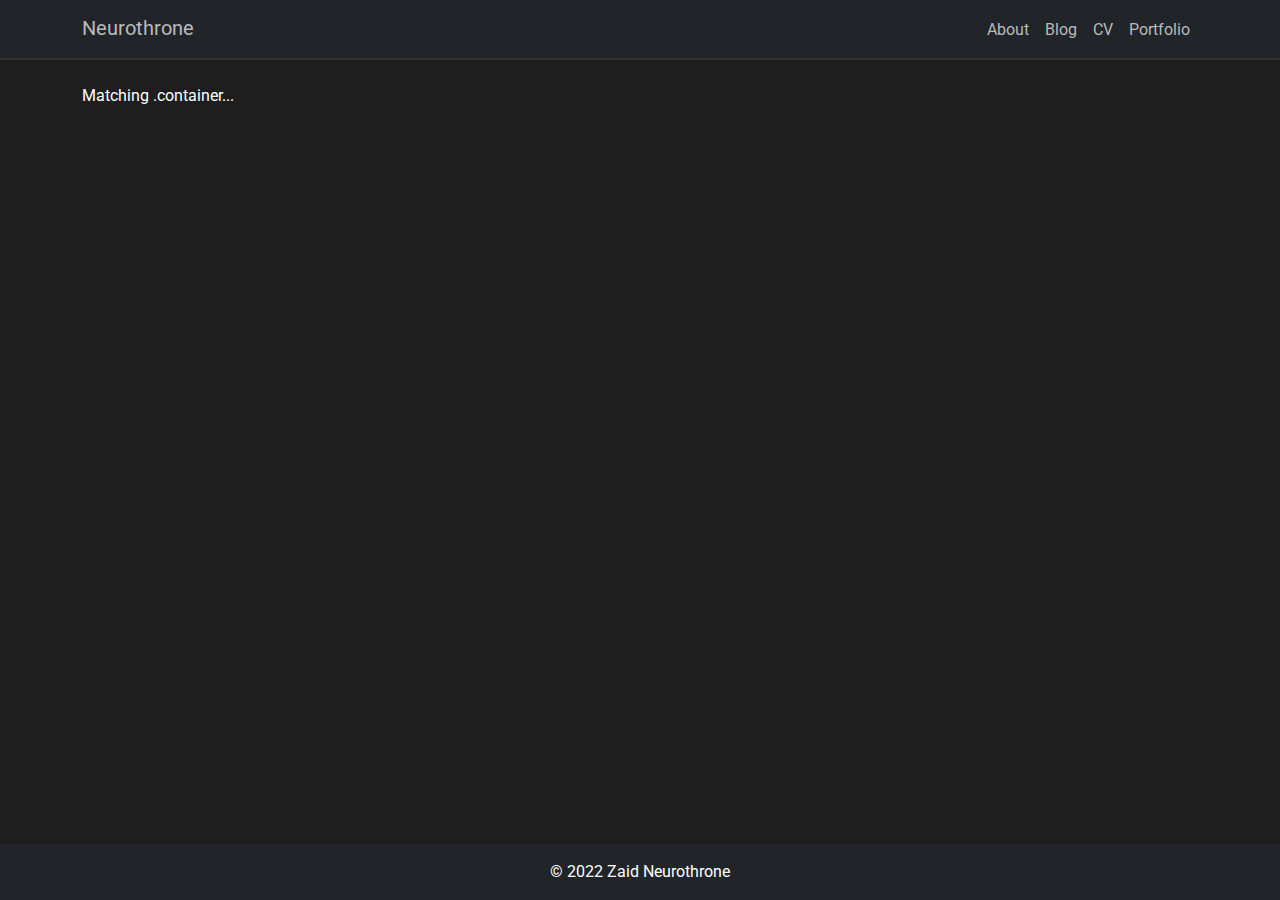
==== public/index.html @ b328abec "add files to source control" ====
<!doctype html>
<html lang="en" class="h-100">
<head>
  <meta charset="utf-8">
  <meta name="author" content="Zaid Neurothrone">
  <meta name="viewport" content="width=device-width, initial-scale=1">
  <meta name="robots" content="noindex">
  <title>Neurothrone</title>
  <!-- Bootstrap Core CSS -->
  <link href="../assets/libs/bootstrap/bootstrap.min.css" rel="stylesheet">
  <!-- Custom CSS  -->
  <link href="../assets/css/style.css" rel="stylesheet">
</head>
<body class="d-flex flex-column h-100">

<!-- Navigation -->
<nav class="navbar navbar-expand-lg navbar-dark bg-dark">
  <div class="container align-items-baseline">

    <!-- Brand -->
    <a class="navbar-brand"
       href="index.html">Neurothrone
    </a>

    <!-- Hamburger menu -->
    <button class="navbar-toggler"
            type="button"
            data-bs-toggle="collapse"
            data-bs-target="#global-navigation"
            aria-controls="global-navigation"
            aria-expanded="false"
            aria-label="Toggle navigation">
      <span class="navbar-toggler-icon"></span>
    </button>

    <!-- Nav Links -->
    <div class="collapse navbar-collapse" id="global-navigation">
      <ul class="navbar-nav ms-auto">
        <li class="nav-item">
          <a class="nav-link" href="about.html">About</a>
        </li>
        <li class="nav-item">
          <a class="nav-link" href="blog.html">Blog</a>
        </li>

        <li class="nav-item">
          <a class="nav-link" href="cv.html">CV</a>
        </li>

        <li class="nav-item">
          <a class="nav-link" href="portfolio.html">Portfolio</a>
        </li>
      </ul>
    </div>
  </div>
</nav>

<!-- Main Content -->
<main>
  <div class="container mb-4 mt-4">
    <p>Matching .container...</p>
  </div>
</main>

<!-- Footer -->
<footer class="footer bg-dark mt-auto pt-3">
  <div class="container text-center text-white">
    <p>&copy; 2022 Zaid Neurothrone</p>
  </div>
</footer>

<!-- Bootstrap Core JS -->
<script src="../assets/libs/bootstrap/bootstrap.min.js"></script>

</body>
</html>
---- assets/css/style.css ----
/**
 * The stylesheet for this website.
 */

@import "pages/index.css";
@import "pages/about.css";
@import "pages/blog.css";
@import "pages/cv.css";
@import "pages/portfolio.css";

@import "sections/header.css";
@import "sections/navbar.css";
@import "sections/main.css";
@import "sections/footer.css";

@import "utils/colors.css";
@import "utils/fonts.css";
@import "utils/utils.css";
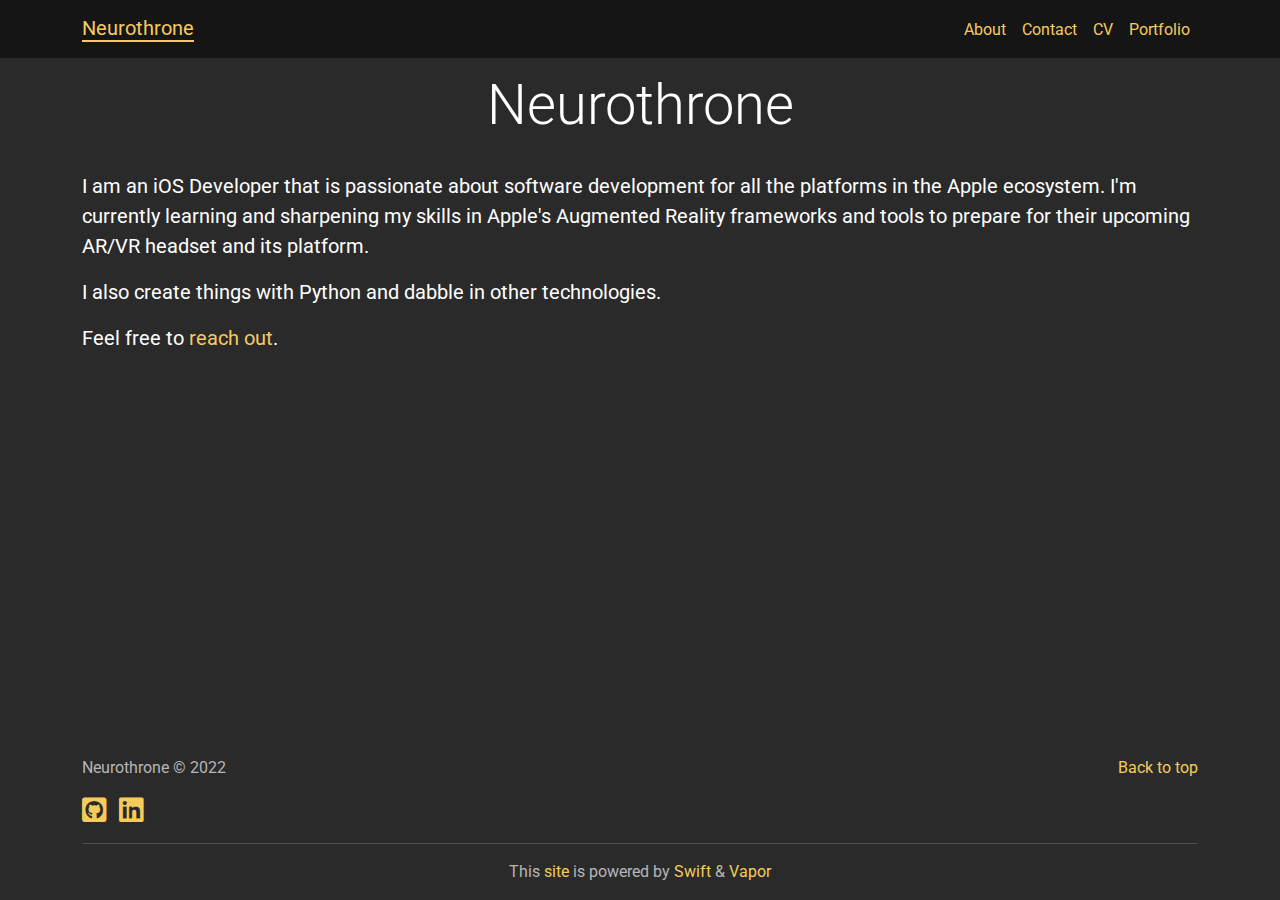
==== commit 7e67a545: "complete website structure and design" ====
--- a/public/index.html
+++ b/public/index.html
@@ -6,20 +6,24 @@
   <meta name="viewport" content="width=device-width, initial-scale=1">
   <meta name="robots" content="noindex">
   <title>Neurothrone</title>
+  <!-- Brand icon -->
+  <link rel="icon" type="image/x-icon" href="../assets/img/favicon.png">
   <!-- Bootstrap Core CSS -->
   <link href="../assets/libs/bootstrap/bootstrap.min.css" rel="stylesheet">
+  <!-- FontAwesome Core CSS -->
+  <link rel="stylesheet" href="../assets/libs/fontawesome/css/all.min.css">
   <!-- Custom CSS  -->
   <link href="../assets/css/style.css" rel="stylesheet">
 </head>
 <body class="d-flex flex-column h-100">
 
 <!-- Navigation -->
-<nav class="navbar navbar-expand-lg navbar-dark bg-dark">
+<nav class="fixed-top navbar navbar-expand-lg navbar-dark bg-dark">
   <div class="container align-items-baseline">
 
     <!-- Brand -->
-    <a class="navbar-brand"
-       href="index.html">Neurothrone
+    <a class="navbar-brand interactive-element"
+       href="index.html"><span class="active">Neurothrone</span>
     </a>
 
     <!-- Hamburger menu -->
@@ -37,36 +41,89 @@
     <div class="collapse navbar-collapse" id="global-navigation">
       <ul class="navbar-nav ms-auto">
         <li class="nav-item">
-          <a class="nav-link" href="about.html">About</a>
-        </li>
-        <li class="nav-item">
-          <a class="nav-link" href="blog.html">Blog</a>
+          <a class="nav-link interactive-element interactive-link"
+             href="about.html">About</a>
         </li>
 
         <li class="nav-item">
-          <a class="nav-link" href="cv.html">CV</a>
+          <a class="nav-link interactive-element"
+             href="contact.html">Contact</a>
         </li>
 
         <li class="nav-item">
-          <a class="nav-link" href="portfolio.html">Portfolio</a>
+          <a class="nav-link interactive-element"
+             aria-current="page"
+             href="cv.html">CV
+          </a>
+        </li>
+
+        <li class="nav-item">
+          <a class="nav-link interactive-element"
+             href="portfolio.html">Portfolio</a>
         </li>
       </ul>
     </div>
   </div>
 </nav>
 
+<header class="mt-5">
+  <h1 class="mt-4 text-center display-4">Neurothrone</h1>
+</header>
+
+<!--<header class="mt-5">-->
+<!--  <h1 class="mt-4 text-center display-4">Neurothrone</h1>-->
+<!--</header>-->
+
 <!-- Main Content -->
-<main>
-  <div class="container mb-4 mt-4">
-    <p>Matching .container...</p>
-  </div>
+<main class="container my-4 fs-5">
+  <p>I am an iOS Developer that is passionate about software development for all the platforms in the Apple ecosystem.
+    I'm currently learning and sharpening my skills in Apple's Augmented Reality frameworks and tools to prepare for
+    their upcoming AR/VR headset and its platform.</p>
+
+  <p>I also create things with Python and dabble in other technologies.</p>
+
+  <p>Feel free to <a class="interactive-link" href="contact.html">reach out</a>.</p>
 </main>
 
 <!-- Footer -->
-<footer class="footer bg-dark mt-auto pt-3">
-  <div class="container text-center text-white">
-    <p>&copy; 2022 Zaid Neurothrone</p>
+<footer class="container mt-auto color-text-secondary">
+  <div class="row">
+    <div class="col">
+      <p class="text-start">Neurothrone &copy; 2022</p>
+    </div>
+
+    <div class="col text-end">
+      <p><a class=" interactive-link"
+            href="#">Back to top</a>
+      </p>
+    </div>
   </div>
+
+  <ul class="list-inline text-start">
+    <li class="list-inline-item">
+      <a class="text-decoration-none"
+         href="https://github.com/neurothrone">
+        <i class="fa-brands fa-github-square fs-3 interactive-link"></i>
+      </a>
+    </li>
+    <li class="list-inline-item">
+      <a class="text-decoration-none"
+         href="https://linkedin.com/neurothrone">
+        <i class="fa-brands fa-linkedin fs-3 interactive-link"></i>
+      </a>
+    </li>
+  </ul>
+
+  <hr>
+
+  <p class="text-center">This <a class="interactive-link" href="#">site</a> is powered by <a
+          class="interactive-link"
+          href="https://swift.org"
+          target="_blank">Swift</a> & <a
+          class="interactive-link"
+          href="https://vapor.codes"
+          target="_blank">Vapor</a>
+  </p>
 </footer>
 
 <!-- Bootstrap Core JS -->
--- a/assets/libs/fontawesome/css/all.min.css
+++ b/assets/libs/fontawesome/css/all.min.css
@@ -0,0 +1,6 @@
+/*!
+ * Font Awesome Free 6.2.1 by @fontawesome - https://fontawesome.com
+ * License - https://fontawesome.com/license/free (Icons: CC BY 4.0, Fonts: SIL OFL 1.1, Code: MIT License)
+ * Copyright 2022 Fonticons, Inc.
+ */
+.fa{font-family:var(--fa-style-family,"Font Awesome 6 Free");font-weight:var(--fa-style,900)}.fa,.fa-brands,.fa-classic,.fa-regular,.fa-sharp,.fa-solid,.fab,.far,.fas{-moz-osx-font-smoothing:grayscale;-webkit-font-smoothing:antialiased;display:var(--fa-display,inline-block);font-style:normal;font-variant:normal;line-height:1;text-rendering:auto}.fa-classic,.fa-regular,.fa-solid,.far,.fas{font-family:"Font Awesome 6 Free"}.fa-brands,.fab{font-family:"Font Awesome 6 Brands"}.fa-1x{font-size:1em}.fa-2x{font-size:2em}.fa-3x{font-size:3em}.fa-4x{font-size:4em}.fa-5x{font-size:5em}.fa-6x{font-size:6em}.fa-7x{font-size:7em}.fa-8x{font-size:8em}.fa-9x{font-size:9em}.fa-10x{font-size:10em}.fa-2xs{font-size:.625em;line-height:.1em;vertical-align:.225em}.fa-xs{font-size:.75em;line-height:.08333em;vertical-align:.125em}.fa-sm{font-size:.875em;line-height:.07143em;vertical-align:.05357em}.fa-lg{font-size:1.25em;line-height:.05em;vertical-align:-.075em}.fa-xl{font-size:1.5em;line-height:.04167em;vertical-align:-.125em}.fa-2xl{font-size:2em;line-height:.03125em;vertical-align:-.1875em}.fa-fw{text-align:center;width:1.25em}.fa-ul{list-style-type:none;margin-left:var(--fa-li-margin,2.5em);padding-left:0}.fa-ul>li{position:relative}.fa-li{left:calc(var(--fa-li-width, 2em)*-1);position:absolute;text-align:center;width:var(--fa-li-width,2em);line-height:inherit}.fa-border{border-radius:var(--fa-border-radius,.1em);border:var(--fa-border-width,.08em) var(--fa-border-style,solid) var(--fa-border-color,#eee);padding:var(--fa-border-padding,.2em .25em .15em)}.fa-pull-left{float:left;margin-right:var(--fa-pull-margin,.3em)}.fa-pull-right{float:right;margin-left:var(--fa-pull-margin,.3em)}.fa-beat{-webkit-animation-name:fa-beat;animation-name:fa-beat;-webkit-animation-delay:var(--fa-animation-delay,0s);animation-delay:var(--fa-animation-delay,0s);-webkit-animation-direction:var(--fa-animation-direction,normal);animation-direction:var(--fa-animation-direction,normal);-webkit-animation-duration:var(--fa-animation-duration,1s);animation-duration:var(--fa-animation-duration,1s);-webkit-animation-iteration-count:var(--fa-animation-iteration-count,infinite);animation-iteration-count:var(--fa-animation-iteration-count,infinite);-webkit-animation-timing-function:var(--fa-animation-timing,ease-in-out);animation-timing-function:var(--fa-animation-timing,ease-in-out)}.fa-bounce{-webkit-animation-name:fa-bounce;animation-name:fa-bounce;-webkit-animation-delay:var(--fa-animation-delay,0s);animation-delay:var(--fa-animation-delay,0s);-webkit-animation-direction:var(--fa-animation-direction,normal);animation-direction:var(--fa-animation-direction,normal);-webkit-animation-duration:var(--fa-animation-duration,1s);animation-duration:var(--fa-animation-duration,1s);-webkit-animation-iteration-count:var(--fa-animation-iteration-count,infinite);animation-iteration-count:var(--fa-animation-iteration-count,infinite);-webkit-animation-timing-function:var(--fa-animation-timing,cubic-bezier(.28,.84,.42,1));animation-timing-function:var(--fa-animation-timing,cubic-bezier(.28,.84,.42,1))}.fa-fade{-webkit-animation-name:fa-fade;animation-name:fa-fade;-webkit-animation-iteration-count:var(--fa-animation-iteration-count,infinite);animation-iteration-count:var(--fa-animation-iteration-count,infinite);-webkit-animation-timing-function:var(--fa-animation-timing,cubic-bezier(.4,0,.6,1));animation-timing-function:var(--fa-animation-timing,cubic-bezier(.4,0,.6,1))}.fa-beat-fade,.fa-fade{-webkit-animation-delay:var(--fa-animation-delay,0s);animation-delay:var(--fa-animation-delay,0s);-webkit-animation-direction:var(--fa-animation-direction,normal);animation-direction:var(--fa-animation-direction,normal);-webkit-animation-duration:var(--fa-animation-duration,1s);animation-duration:var(--fa-animation-duration,1s)}.fa-beat-fade{-webkit-animation-name:fa-beat-fade;animation-name:fa-beat-fade;-webkit-animation-iteration-count:var(--fa-animation-iteration-count,infinite);animation-iteration-count:var(--fa-animation-iteration-count,infinite);-webkit-animation-timing-function:var(--fa-animation-timing,cubic-bezier(.4,0,.6,1));animation-timing-function:var(--fa-animation-timing,cubic-bezier(.4,0,.6,1))}.fa-flip{-webkit-animation-name:fa-flip;animation-name:fa-flip;-webkit-animation-delay:var(--fa-animation-delay,0s);animation-delay:var(--fa-animation-delay,0s);-webkit-animation-direction:var(--fa-animation-direction,normal);animation-direction:var(--fa-animation-direction,normal);-webkit-animation-duration:var(--fa-animation-duration,1s);animation-duration:var(--fa-animation-duration,1s);-webkit-animation-iteration-count:var(--fa-animation-iteration-count,infinite);animation-iteration-count:var(--fa-animation-iteration-count,infinite);-webkit-animation-timing-function:var(--fa-animation-timing,ease-in-out);animation-timing-function:var(--fa-animation-timing,ease-in-out)}.fa-shake{-webkit-animation-name:fa-shake;animation-name:fa-shake;-webkit-animation-duration:var(--fa-animation-duration,1s);animation-duration:var(--fa-animation-duration,1s);-webkit-animation-iteration-count:var(--fa-animation-iteration-count,infinite);animation-iteration-count:var(--fa-animation-iteration-count,infinite);-webkit-animation-timing-function:var(--fa-animation-timing,linear);animation-timing-function:var(--fa-animation-timing,linear)}.fa-shake,.fa-spin{-webkit-animation-delay:var(--fa-animation-delay,0s);animation-delay:var(--fa-animation-delay,0s);-webkit-animation-direction:var(--fa-animation-direction,normal);animation-direction:var(--fa-animation-direction,normal)}.fa-spin{-webkit-animation-name:fa-spin;animation-name:fa-spin;-webkit-animation-duration:var(--fa-animation-duration,2s);animation-duration:var(--fa-animation-duration,2s);-webkit-animation-iteration-count:var(--fa-animation-iteration-count,infinite);animation-iteration-count:var(--fa-animation-iteration-count,infinite);-webkit-animation-timing-function:var(--fa-animation-timing,linear);animation-timing-function:var(--fa-animation-timing,linear)}.fa-spin-reverse{--fa-animation-direction:reverse}.fa-pulse,.fa-spin-pulse{-webkit-animation-name:fa-spin;animation-name:fa-spin;-webkit-animation-direction:var(--fa-animation-direction,normal);animation-direction:var(--fa-animation-direction,normal);-webkit-animation-duration:var(--fa-animation-duration,1s);animation-duration:var(--fa-animation-duration,1s);-webkit-animation-iteration-count:var(--fa-animation-iteration-count,infinite);animation-iteration-count:var(--fa-animation-iteration-count,infinite);-webkit-animation-timing-function:var(--fa-animation-timing,steps(8));animation-timing-function:var(--fa-animation-timing,steps(8))}@media (prefers-reduced-motion:reduce){.fa-beat,.fa-beat-fade,.fa-bounce,.fa-fade,.fa-flip,.fa-pulse,.fa-shake,.fa-spin,.fa-spin-pulse{-webkit-animation-delay:-1ms;animation-delay:-1ms;-webkit-animation-duration:1ms;animation-duration:1ms;-webkit-animation-iteration-count:1;animation-iteration-count:1;transition-delay:0s;transition-duration:0s}}@-webkit-keyframes fa-beat{0%,90%{-webkit-transform:scale(1);transform:scale(1)}45%{-webkit-transform:scale(var(--fa-beat-scale,1.25));transform:scale(var(--fa-beat-scale,1.25))}}@keyframes fa-beat{0%,90%{-webkit-transform:scale(1);transform:scale(1)}45%{-webkit-transform:scale(var(--fa-beat-scale,1.25));transform:scale(var(--fa-beat-scale,1.25))}}@-webkit-keyframes fa-bounce{0%{-webkit-transform:scale(1) translateY(0);transform:scale(1) translateY(0)}10%{-webkit-transform:scale(var(--fa-bounce-start-scale-x,1.1),var(--fa-bounce-start-scale-y,.9)) translateY(0);transform:scale(var(--fa-bounce-start-scale-x,1.1),var(--fa-bounce-start-scale-y,.9)) translateY(0)}30%{-webkit-transform:scale(var(--fa-bounce-jump-scale-x,.9),var(--fa-bounce-jump-scale-y,1.1)) translateY(var(--fa-bounce-height,-.5em));transform:scale(var(--fa-bounce-jump-scale-x,.9),var(--fa-bounce-jump-scale-y,1.1)) translateY(var(--fa-bounce-height,-.5em))}50%{-webkit-transform:scale(var(--fa-bounce-land-scale-x,1.05),var(--fa-bounce-land-scale-y,.95)) translateY(0);transform:scale(var(--fa-bounce-land-scale-x,1.05),var(--fa-bounce-land-scale-y,.95)) translateY(0)}57%{-webkit-transform:scale(1) translateY(var(--fa-bounce-rebound,-.125em));transform:scale(1) translateY(var(--fa-bounce-rebound,-.125em))}64%{-webkit-transform:scale(1) translateY(0);transform:scale(1) translateY(0)}to{-webkit-transform:scale(1) translateY(0);transform:scale(1) translateY(0)}}@keyframes fa-bounce{0%{-webkit-transform:scale(1) translateY(0);transform:scale(1) translateY(0)}10%{-webkit-transform:scale(var(--fa-bounce-start-scale-x,1.1),var(--fa-bounce-start-scale-y,.9)) translateY(0);transform:scale(var(--fa-bounce-start-scale-x,1.1),var(--fa-bounce-start-scale-y,.9)) translateY(0)}30%{-webkit-transform:scale(var(--fa-bounce-jump-scale-x,.9),var(--fa-bounce-jump-scale-y,1.1)) translateY(var(--fa-bounce-height,-.5em));transform:scale(var(--fa-bounce-jump-scale-x,.9),var(--fa-bounce-jump-scale-y,1.1)) translateY(var(--fa-bounce-height,-.5em))}50%{-webkit-transform:scale(var(--fa-bounce-land-scale-x,1.05),var(--fa-bounce-land-scale-y,.95)) translateY(0);transform:scale(var(--fa-bounce-land-scale-x,1.05),var(--fa-bounce-land-scale-y,.95)) translateY(0)}57%{-webkit-transform:scale(1) translateY(var(--fa-bounce-rebound,-.125em));transform:scale(1) translateY(var(--fa-bounce-rebound,-.125em))}64%{-webkit-transform:scale(1) translateY(0);transform:scale(1) translateY(0)}to{-webkit-transform:scale(1) translateY(0);transform:scale(1) translateY(0)}}@-webkit-keyframes fa-fade{50%{opacity:var(--fa-fade-opacity,.4)}}@keyframes fa-fade{50%{opacity:var(--fa-fade-opacity,.4)}}@-webkit-keyframes fa-beat-fade{0%,to{opacity:var(--fa-beat-fade-opacity,.4);-webkit-transform:scale(1);transform:scale(1)}50%{opacity:1;-webkit-transform:scale(var(--fa-beat-fade-scale,1.125));transform:scale(var(--fa-beat-fade-scale,1.125))}}@keyframes fa-beat-fade{0%,to{opacity:var(--fa-beat-fade-opacity,.4);-webkit-transform:scale(1);transform:scale(1)}50%{opacity:1;-webkit-transform:scale(var(--fa-beat-fade-scale,1.125));transform:scale(var(--fa-beat-fade-scale,1.125))}}@-webkit-keyframes fa-flip{50%{-webkit-transform:rotate3d(var(--fa-flip-x,0),var(--fa-flip-y,1),var(--fa-flip-z,0),var(--fa-flip-angle,-180deg));transform:rotate3d(var(--fa-flip-x,0),var(--fa-flip-y,1),var(--fa-flip-z,0),var(--fa-flip-angle,-180deg))}}@keyframes fa-flip{50%{-webkit-transform:rotate3d(var(--fa-flip-x,0),var(--fa-flip-y,1),var(--fa-flip-z,0),var(--fa-flip-angle,-180deg));transform:rotate3d(var(--fa-flip-x,0),var(--fa-flip-y,1),var(--fa-flip-z,0),var(--fa-flip-angle,-180deg))}}@-webkit-keyframes fa-shake{0%{-webkit-transform:rotate(-15deg);transform:rotate(-15deg)}4%{-webkit-transform:rotate(15deg);transform:rotate(15deg)}8%,24%{-webkit-transform:rotate(-18deg);transform:rotate(-18deg)}12%,28%{-webkit-transform:rotate(18deg);transform:rotate(18deg)}16%{-webkit-transform:rotate(-22deg);transform:rotate(-22deg)}20%{-webkit-transform:rotate(22deg);transform:rotate(22deg)}32%{-webkit-transform:rotate(-12deg);transform:rotate(-12deg)}36%{-webkit-transform:rotate(12deg);transform:rotate(12deg)}40%,to{-webkit-transform:rotate(0deg);transform:rotate(0deg)}}@keyframes fa-shake{0%{-webkit-transform:rotate(-15deg);transform:rotate(-15deg)}4%{-webkit-transform:rotate(15deg);transform:rotate(15deg)}8%,24%{-webkit-transform:rotate(-18deg);transform:rotate(-18deg)}12%,28%{-webkit-transform:rotate(18deg);transform:rotate(18deg)}16%{-webkit-transform:rotate(-22deg);transform:rotate(-22deg)}20%{-webkit-transform:rotate(22deg);transform:rotate(22deg)}32%{-webkit-transform:rotate(-12deg);transform:rotate(-12deg)}36%{-webkit-transform:rotate(12deg);transform:rotate(12deg)}40%,to{-webkit-transform:rotate(0deg);transform:rotate(0deg)}}@-webkit-keyframes fa-spin{0%{-webkit-transform:rotate(0deg);transform:rotate(0deg)}to{-webkit-transform:rotate(1turn);transform:rotate(1turn)}}@keyframes fa-spin{0%{-webkit-transform:rotate(0deg);transform:rotate(0deg)}to{-webkit-transform:rotate(1turn);transform:rotate(1turn)}}.fa-rotate-90{-webkit-transform:rotate(90deg);transform:rotate(90deg)}.fa-rotate-180{-webkit-transform:rotate(180deg);transform:rotate(180deg)}.fa-rotate-270{-webkit-transform:rotate(270deg);transform:rotate(270deg)}.fa-flip-horizontal{-webkit-transform:scaleX(-1);transform:scaleX(-1)}.fa-flip-vertical{-webkit-transform:scaleY(-1);transform:scaleY(-1)}.fa-flip-both,.fa-flip-horizontal.fa-flip-vertical{-webkit-transform:scale(-1);transform:scale(-1)}.fa-rotate-by{-webkit-transform:rotate(var(--fa-rotate-angle,none));transform:rotate(var(--fa-rotate-angle,none))}.fa-stack{display:inline-block;height:2em;line-height:2em;position:relative;vertical-align:middle;width:2.5em}.fa-stack-1x,.fa-stack-2x{left:0;position:absolute;text-align:center;width:100%;z-index:var(--fa-stack-z-index,auto)}.fa-stack-1x{line-height:inherit}.fa-stack-2x{font-size:2em}.fa-inverse{color:var(--fa-inverse,#fff)}.fa-0:before{content:"\30"}.fa-1:before{content:"\31"}.fa-2:before{content:"\32"}.fa-3:before{content:"\33"}.fa-4:before{content:"\34"}.fa-5:before{content:"\35"}.fa-6:before{content:"\36"}.fa-7:before{content:"\37"}.fa-8:before{content:"\38"}.fa-9:before{content:"\39"}.fa-fill-drip:before{content:"\f576"}.fa-arrows-to-circle:before{content:"\e4bd"}.fa-chevron-circle-right:before,.fa-circle-chevron-right:before{content:"\f138"}.fa-at:before{content:"\40"}.fa-trash-alt:before,.fa-trash-can:before{content:"\f2ed"}.fa-text-height:before{content:"\f034"}.fa-user-times:before,.fa-user-xmark:before{content:"\f235"}.fa-stethoscope:before{content:"\f0f1"}.fa-comment-alt:before,.fa-message:before{content:"\f27a"}.fa-info:before{content:"\f129"}.fa-compress-alt:before,.fa-down-left-and-up-right-to-center:before{content:"\f422"}.fa-explosion:before{content:"\e4e9"}.fa-file-alt:before,.fa-file-lines:before,.fa-file-text:before{content:"\f15c"}.fa-wave-square:before{content:"\f83e"}.fa-ring:before{content:"\f70b"}.fa-building-un:before{content:"\e4d9"}.fa-dice-three:before{content:"\f527"}.fa-calendar-alt:before,.fa-calendar-days:before{content:"\f073"}.fa-anchor-circle-check:before{content:"\e4aa"}.fa-building-circle-arrow-right:before{content:"\e4d1"}.fa-volleyball-ball:before,.fa-volleyball:before{content:"\f45f"}.fa-arrows-up-to-line:before{content:"\e4c2"}.fa-sort-desc:before,.fa-sort-down:before{content:"\f0dd"}.fa-circle-minus:before,.fa-minus-circle:before{content:"\f056"}.fa-door-open:before{content:"\f52b"}.fa-right-from-bracket:before,.fa-sign-out-alt:before{content:"\f2f5"}.fa-atom:before{content:"\f5d2"}.fa-soap:before{content:"\e06e"}.fa-heart-music-camera-bolt:before,.fa-icons:before{content:"\f86d"}.fa-microphone-alt-slash:before,.fa-microphone-lines-slash:before{content:"\f539"}.fa-bridge-circle-check:before{content:"\e4c9"}.fa-pump-medical:before{content:"\e06a"}.fa-fingerprint:before{content:"\f577"}.fa-hand-point-right:before{content:"\f0a4"}.fa-magnifying-glass-location:before,.fa-search-location:before{content:"\f689"}.fa-forward-step:before,.fa-step-forward:before{content:"\f051"}.fa-face-smile-beam:before,.fa-smile-beam:before{content:"\f5b8"}.fa-flag-checkered:before{content:"\f11e"}.fa-football-ball:before,.fa-football:before{content:"\f44e"}.fa-school-circle-exclamation:before{content:"\e56c"}.fa-crop:before{content:"\f125"}.fa-angle-double-down:before,.fa-angles-down:before{content:"\f103"}.fa-users-rectangle:before{content:"\e594"}.fa-people-roof:before{content:"\e537"}.fa-people-line:before{content:"\e534"}.fa-beer-mug-empty:before,.fa-beer:before{content:"\f0fc"}.fa-diagram-predecessor:before{content:"\e477"}.fa-arrow-up-long:before,.fa-long-arrow-up:before{content:"\f176"}.fa-burn:before,.fa-fire-flame-simple:before{content:"\f46a"}.fa-male:before,.fa-person:before{content:"\f183"}.fa-laptop:before{content:"\f109"}.fa-file-csv:before{content:"\f6dd"}.fa-menorah:before{content:"\f676"}.fa-truck-plane:before{content:"\e58f"}.fa-record-vinyl:before{content:"\f8d9"}.fa-face-grin-stars:before,.fa-grin-stars:before{content:"\f587"}.fa-bong:before{content:"\f55c"}.fa-pastafarianism:before,.fa-spaghetti-monster-flying:before{content:"\f67b"}.fa-arrow-down-up-across-line:before{content:"\e4af"}.fa-spoon:before,.fa-utensil-spoon:before{content:"\f2e5"}.fa-jar-wheat:before{content:"\e517"}.fa-envelopes-bulk:before,.fa-mail-bulk:before{content:"\f674"}.fa-file-circle-exclamation:before{content:"\e4eb"}.fa-circle-h:before,.fa-hospital-symbol:before{content:"\f47e"}.fa-pager:before{content:"\f815"}.fa-address-book:before,.fa-contact-book:before{content:"\f2b9"}.fa-strikethrough:before{content:"\f0cc"}.fa-k:before{content:"\4b"}.fa-landmark-flag:before{content:"\e51c"}.fa-pencil-alt:before,.fa-pencil:before{content:"\f303"}.fa-backward:before{content:"\f04a"}.fa-caret-right:before{content:"\f0da"}.fa-comments:before{content:"\f086"}.fa-file-clipboard:before,.fa-paste:before{content:"\f0ea"}.fa-code-pull-request:before{content:"\e13c"}.fa-clipboard-list:before{content:"\f46d"}.fa-truck-loading:before,.fa-truck-ramp-box:before{content:"\f4de"}.fa-user-check:before{content:"\f4fc"}.fa-vial-virus:before{content:"\e597"}.fa-sheet-plastic:before{content:"\e571"}.fa-blog:before{content:"\f781"}.fa-user-ninja:before{content:"\f504"}.fa-person-arrow-up-from-line:before{content:"\e539"}.fa-scroll-torah:before,.fa-torah:before{content:"\f6a0"}.fa-broom-ball:before,.fa-quidditch-broom-ball:before,.fa-quidditch:before{content:"\f458"}.fa-toggle-off:before{content:"\f204"}.fa-archive:before,.fa-box-archive:before{content:"\f187"}.fa-person-drowning:before{content:"\e545"}.fa-arrow-down-9-1:before,.fa-sort-numeric-desc:before,.fa-sort-numeric-down-alt:before{content:"\f886"}.fa-face-grin-tongue-squint:before,.fa-grin-tongue-squint:before{content:"\f58a"}.fa-spray-can:before{content:"\f5bd"}.fa-truck-monster:before{content:"\f63b"}.fa-w:before{content:"\57"}.fa-earth-africa:before,.fa-globe-africa:before{content:"\f57c"}.fa-rainbow:before{content:"\f75b"}.fa-circle-notch:before{content:"\f1ce"}.fa-tablet-alt:before,.fa-tablet-screen-button:before{content:"\f3fa"}.fa-paw:before{content:"\f1b0"}.fa-cloud:before{content:"\f0c2"}.fa-trowel-bricks:before{content:"\e58a"}.fa-face-flushed:before,.fa-flushed:before{content:"\f579"}.fa-hospital-user:before{content:"\f80d"}.fa-tent-arrow-left-right:before{content:"\e57f"}.fa-gavel:before,.fa-legal:before{content:"\f0e3"}.fa-binoculars:before{content:"\f1e5"}.fa-microphone-slash:before{content:"\f131"}.fa-box-tissue:before{content:"\e05b"}.fa-motorcycle:before{content:"\f21c"}.fa-bell-concierge:before,.fa-concierge-bell:before{content:"\f562"}.fa-pen-ruler:before,.fa-pencil-ruler:before{content:"\f5ae"}.fa-people-arrows-left-right:before,.fa-people-arrows:before{content:"\e068"}.fa-mars-and-venus-burst:before{content:"\e523"}.fa-caret-square-right:before,.fa-square-caret-right:before{content:"\f152"}.fa-cut:before,.fa-scissors:before{content:"\f0c4"}.fa-sun-plant-wilt:before{content:"\e57a"}.fa-toilets-portable:before{content:"\e584"}.fa-hockey-puck:before{content:"\f453"}.fa-table:before{content:"\f0ce"}.fa-magnifying-glass-arrow-right:before{content:"\e521"}.fa-digital-tachograph:before,.fa-tachograph-digital:before{content:"\f566"}.fa-users-slash:before{content:"\e073"}.fa-clover:before{content:"\e139"}.fa-mail-reply:before,.fa-reply:before{content:"\f3e5"}.fa-star-and-crescent:before{content:"\f699"}.fa-house-fire:before{content:"\e50c"}.fa-minus-square:before,.fa-square-minus:before{content:"\f146"}.fa-helicopter:before{content:"\f533"}.fa-compass:before{content:"\f14e"}.fa-caret-square-down:before,.fa-square-caret-down:before{content:"\f150"}.fa-file-circle-question:before{content:"\e4ef"}.fa-laptop-code:before{content:"\f5fc"}.fa-swatchbook:before{content:"\f5c3"}.fa-prescription-bottle:before{content:"\f485"}.fa-bars:before,.fa-navicon:before{content:"\f0c9"}.fa-people-group:before{content:"\e533"}.fa-hourglass-3:before,.fa-hourglass-end:before{content:"\f253"}.fa-heart-broken:before,.fa-heart-crack:before{content:"\f7a9"}.fa-external-link-square-alt:before,.fa-square-up-right:before{content:"\f360"}.fa-face-kiss-beam:before,.fa-kiss-beam:before{content:"\f597"}.fa-film:before{content:"\f008"}.fa-ruler-horizontal:before{content:"\f547"}.fa-people-robbery:before{content:"\e536"}.fa-lightbulb:before{content:"\f0eb"}.fa-caret-left:before{content:"\f0d9"}.fa-circle-exclamation:before,.fa-exclamation-circle:before{content:"\f06a"}.fa-school-circle-xmark:before{content:"\e56d"}.fa-arrow-right-from-bracket:before,.fa-sign-out:before{content:"\f08b"}.fa-chevron-circle-down:before,.fa-circle-chevron-down:before{content:"\f13a"}.fa-unlock-alt:before,.fa-unlock-keyhole:before{content:"\f13e"}.fa-cloud-showers-heavy:before{content:"\f740"}.fa-headphones-alt:before,.fa-headphones-simple:before{content:"\f58f"}.fa-sitemap:before{content:"\f0e8"}.fa-circle-dollar-to-slot:before,.fa-donate:before{content:"\f4b9"}.fa-memory:before{content:"\f538"}.fa-road-spikes:before{content:"\e568"}.fa-fire-burner:before{content:"\e4f1"}.fa-flag:before{content:"\f024"}.fa-hanukiah:before{content:"\f6e6"}.fa-feather:before{content:"\f52d"}.fa-volume-down:before,.fa-volume-low:before{content:"\f027"}.fa-comment-slash:before{content:"\f4b3"}.fa-cloud-sun-rain:before{content:"\f743"}.fa-compress:before{content:"\f066"}.fa-wheat-alt:before,.fa-wheat-awn:before{content:"\e2cd"}.fa-ankh:before{content:"\f644"}.fa-hands-holding-child:before{content:"\e4fa"}.fa-asterisk:before{content:"\2a"}.fa-check-square:before,.fa-square-check:before{content:"\f14a"}.fa-peseta-sign:before{content:"\e221"}.fa-header:before,.fa-heading:before{content:"\f1dc"}.fa-ghost:before{content:"\f6e2"}.fa-list-squares:before,.fa-list:before{content:"\f03a"}.fa-phone-square-alt:before,.fa-square-phone-flip:before{content:"\f87b"}.fa-cart-plus:before{content:"\f217"}.fa-gamepad:before{content:"\f11b"}.fa-circle-dot:before,.fa-dot-circle:before{content:"\f192"}.fa-dizzy:before,.fa-face-dizzy:before{content:"\f567"}.fa-egg:before{content:"\f7fb"}.fa-house-medical-circle-xmark:before{content:"\e513"}.fa-campground:before{content:"\f6bb"}.fa-folder-plus:before{content:"\f65e"}.fa-futbol-ball:before,.fa-futbol:before,.fa-soccer-ball:before{content:"\f1e3"}.fa-paint-brush:before,.fa-paintbrush:before{content:"\f1fc"}.fa-lock:before{content:"\f023"}.fa-gas-pump:before{content:"\f52f"}.fa-hot-tub-person:before,.fa-hot-tub:before{content:"\f593"}.fa-map-location:before,.fa-map-marked:before{content:"\f59f"}.fa-house-flood-water:before{content:"\e50e"}.fa-tree:before{content:"\f1bb"}.fa-bridge-lock:before{content:"\e4cc"}.fa-sack-dollar:before{content:"\f81d"}.fa-edit:before,.fa-pen-to-square:before{content:"\f044"}.fa-car-side:before{content:"\f5e4"}.fa-share-alt:before,.fa-share-nodes:before{content:"\f1e0"}.fa-heart-circle-minus:before{content:"\e4ff"}.fa-hourglass-2:before,.fa-hourglass-half:before{content:"\f252"}.fa-microscope:before{content:"\f610"}.fa-sink:before{content:"\e06d"}.fa-bag-shopping:before,.fa-shopping-bag:before{content:"\f290"}.fa-arrow-down-z-a:before,.fa-sort-alpha-desc:before,.fa-sort-alpha-down-alt:before{content:"\f881"}.fa-mitten:before{content:"\f7b5"}.fa-person-rays:before{content:"\e54d"}.fa-users:before{content:"\f0c0"}.fa-eye-slash:before{content:"\f070"}.fa-flask-vial:before{content:"\e4f3"}.fa-hand-paper:before,.fa-hand:before{content:"\f256"}.fa-om:before{content:"\f679"}.fa-worm:before{content:"\e599"}.fa-house-circle-xmark:before{content:"\e50b"}.fa-plug:before{content:"\f1e6"}.fa-chevron-up:before{content:"\f077"}.fa-hand-spock:before{content:"\f259"}.fa-stopwatch:before{content:"\f2f2"}.fa-face-kiss:before,.fa-kiss:before{content:"\f596"}.fa-bridge-circle-xmark:before{content:"\e4cb"}.fa-face-grin-tongue:before,.fa-grin-tongue:before{content:"\f589"}.fa-chess-bishop:before{content:"\f43a"}.fa-face-grin-wink:before,.fa-grin-wink:before{content:"\f58c"}.fa-deaf:before,.fa-deafness:before,.fa-ear-deaf:before,.fa-hard-of-hearing:before{content:"\f2a4"}.fa-road-circle-check:before{content:"\e564"}.fa-dice-five:before{content:"\f523"}.fa-rss-square:before,.fa-square-rss:before{content:"\f143"}.fa-land-mine-on:before{content:"\e51b"}.fa-i-cursor:before{content:"\f246"}.fa-stamp:before{content:"\f5bf"}.fa-stairs:before{content:"\e289"}.fa-i:before{content:"\49"}.fa-hryvnia-sign:before,.fa-hryvnia:before{content:"\f6f2"}.fa-pills:before{content:"\f484"}.fa-face-grin-wide:before,.fa-grin-alt:before{content:"\f581"}.fa-tooth:before{content:"\f5c9"}.fa-v:before{content:"\56"}.fa-bangladeshi-taka-sign:before{content:"\e2e6"}.fa-bicycle:before{content:"\f206"}.fa-rod-asclepius:before,.fa-rod-snake:before,.fa-staff-aesculapius:before,.fa-staff-snake:before{content:"\e579"}.fa-head-side-cough-slash:before{content:"\e062"}.fa-ambulance:before,.fa-truck-medical:before{content:"\f0f9"}.fa-wheat-awn-circle-exclamation:before{content:"\e598"}.fa-snowman:before{content:"\f7d0"}.fa-mortar-pestle:before{content:"\f5a7"}.fa-road-barrier:before{content:"\e562"}.fa-school:before{content:"\f549"}.fa-igloo:before{content:"\f7ae"}.fa-joint:before{content:"\f595"}.fa-angle-right:before{content:"\f105"}.fa-horse:before{content:"\f6f0"}.fa-q:before{content:"\51"}.fa-g:before{content:"\47"}.fa-notes-medical:before{content:"\f481"}.fa-temperature-2:before,.fa-temperature-half:before,.fa-thermometer-2:before,.fa-thermometer-half:before{content:"\f2c9"}.fa-dong-sign:before{content:"\e169"}.fa-capsules:before{content:"\f46b"}.fa-poo-bolt:before,.fa-poo-storm:before{content:"\f75a"}.fa-face-frown-open:before,.fa-frown-open:before{content:"\f57a"}.fa-hand-point-up:before{content:"\f0a6"}.fa-money-bill:before{content:"\f0d6"}.fa-bookmark:before{content:"\f02e"}.fa-align-justify:before{content:"\f039"}.fa-umbrella-beach:before{content:"\f5ca"}.fa-helmet-un:before{content:"\e503"}.fa-bullseye:before{content:"\f140"}.fa-bacon:before{content:"\f7e5"}.fa-hand-point-down:before{content:"\f0a7"}.fa-arrow-up-from-bracket:before{content:"\e09a"}.fa-folder-blank:before,.fa-folder:before{content:"\f07b"}.fa-file-medical-alt:before,.fa-file-waveform:before{content:"\f478"}.fa-radiation:before{content:"\f7b9"}.fa-chart-simple:before{content:"\e473"}.fa-mars-stroke:before{content:"\f229"}.fa-vial:before{content:"\f492"}.fa-dashboard:before,.fa-gauge-med:before,.fa-gauge:before,.fa-tachometer-alt-average:before{content:"\f624"}.fa-magic-wand-sparkles:before,.fa-wand-magic-sparkles:before{content:"\e2ca"}.fa-e:before{content:"\45"}.fa-pen-alt:before,.fa-pen-clip:before{content:"\f305"}.fa-bridge-circle-exclamation:before{content:"\e4ca"}.fa-user:before{content:"\f007"}.fa-school-circle-check:before{content:"\e56b"}.fa-dumpster:before{content:"\f793"}.fa-shuttle-van:before,.fa-van-shuttle:before{content:"\f5b6"}.fa-building-user:before{content:"\e4da"}.fa-caret-square-left:before,.fa-square-caret-left:before{content:"\f191"}.fa-highlighter:before{content:"\f591"}.fa-key:before{content:"\f084"}.fa-bullhorn:before{content:"\f0a1"}.fa-globe:before{content:"\f0ac"}.fa-synagogue:before{content:"\f69b"}.fa-person-half-dress:before{content:"\e548"}.fa-road-bridge:before{content:"\e563"}.fa-location-arrow:before{content:"\f124"}.fa-c:before{content:"\43"}.fa-tablet-button:before{content:"\f10a"}.fa-building-lock:before{content:"\e4d6"}.fa-pizza-slice:before{content:"\f818"}.fa-money-bill-wave:before{content:"\f53a"}.fa-area-chart:before,.fa-chart-area:before{content:"\f1fe"}.fa-house-flag:before{content:"\e50d"}.fa-person-circle-minus:before{content:"\e540"}.fa-ban:before,.fa-cancel:before{content:"\f05e"}.fa-camera-rotate:before{content:"\e0d8"}.fa-air-freshener:before,.fa-spray-can-sparkles:before{content:"\f5d0"}.fa-star:before{content:"\f005"}.fa-repeat:before{content:"\f363"}.fa-cross:before{content:"\f654"}.fa-box:before{content:"\f466"}.fa-venus-mars:before{content:"\f228"}.fa-arrow-pointer:before,.fa-mouse-pointer:before{content:"\f245"}.fa-expand-arrows-alt:before,.fa-maximize:before{content:"\f31e"}.fa-charging-station:before{content:"\f5e7"}.fa-shapes:before,.fa-triangle-circle-square:before{content:"\f61f"}.fa-random:before,.fa-shuffle:before{content:"\f074"}.fa-person-running:before,.fa-running:before{content:"\f70c"}.fa-mobile-retro:before{content:"\e527"}.fa-grip-lines-vertical:before{content:"\f7a5"}.fa-spider:before{content:"\f717"}.fa-hands-bound:before{content:"\e4f9"}.fa-file-invoice-dollar:before{content:"\f571"}.fa-plane-circle-exclamation:before{content:"\e556"}.fa-x-ray:before{content:"\f497"}.fa-spell-check:before{content:"\f891"}.fa-slash:before{content:"\f715"}.fa-computer-mouse:before,.fa-mouse:before{content:"\f8cc"}.fa-arrow-right-to-bracket:before,.fa-sign-in:before{content:"\f090"}.fa-shop-slash:before,.fa-store-alt-slash:before{content:"\e070"}.fa-server:before{content:"\f233"}.fa-virus-covid-slash:before{content:"\e4a9"}.fa-shop-lock:before{content:"\e4a5"}.fa-hourglass-1:before,.fa-hourglass-start:before{content:"\f251"}.fa-blender-phone:before{content:"\f6b6"}.fa-building-wheat:before{content:"\e4db"}.fa-person-breastfeeding:before{content:"\e53a"}.fa-right-to-bracket:before,.fa-sign-in-alt:before{content:"\f2f6"}.fa-venus:before{content:"\f221"}.fa-passport:before{content:"\f5ab"}.fa-heart-pulse:before,.fa-heartbeat:before{content:"\f21e"}.fa-people-carry-box:before,.fa-people-carry:before{content:"\f4ce"}.fa-temperature-high:before{content:"\f769"}.fa-microchip:before{content:"\f2db"}.fa-crown:before{content:"\f521"}.fa-weight-hanging:before{content:"\f5cd"}.fa-xmarks-lines:before{content:"\e59a"}.fa-file-prescription:before{content:"\f572"}.fa-weight-scale:before,.fa-weight:before{content:"\f496"}.fa-user-friends:before,.fa-user-group:before{content:"\f500"}.fa-arrow-up-a-z:before,.fa-sort-alpha-up:before{content:"\f15e"}.fa-chess-knight:before{content:"\f441"}.fa-face-laugh-squint:before,.fa-laugh-squint:before{content:"\f59b"}.fa-wheelchair:before{content:"\f193"}.fa-arrow-circle-up:before,.fa-circle-arrow-up:before{content:"\f0aa"}.fa-toggle-on:before{content:"\f205"}.fa-person-walking:before,.fa-walking:before{content:"\f554"}.fa-l:before{content:"\4c"}.fa-fire:before{content:"\f06d"}.fa-bed-pulse:before,.fa-procedures:before{content:"\f487"}.fa-shuttle-space:before,.fa-space-shuttle:before{content:"\f197"}.fa-face-laugh:before,.fa-laugh:before{content:"\f599"}.fa-folder-open:before{content:"\f07c"}.fa-heart-circle-plus:before{content:"\e500"}.fa-code-fork:before{content:"\e13b"}.fa-city:before{content:"\f64f"}.fa-microphone-alt:before,.fa-microphone-lines:before{content:"\f3c9"}.fa-pepper-hot:before{content:"\f816"}.fa-unlock:before{content:"\f09c"}.fa-colon-sign:before{content:"\e140"}.fa-headset:before{content:"\f590"}.fa-store-slash:before{content:"\e071"}.fa-road-circle-xmark:before{content:"\e566"}.fa-user-minus:before{content:"\f503"}.fa-mars-stroke-up:before,.fa-mars-stroke-v:before{content:"\f22a"}.fa-champagne-glasses:before,.fa-glass-cheers:before{content:"\f79f"}.fa-clipboard:before{content:"\f328"}.fa-house-circle-exclamation:before{content:"\e50a"}.fa-file-arrow-up:before,.fa-file-upload:before{content:"\f574"}.fa-wifi-3:before,.fa-wifi-strong:before,.fa-wifi:before{content:"\f1eb"}.fa-bath:before,.fa-bathtub:before{content:"\f2cd"}.fa-underline:before{content:"\f0cd"}.fa-user-edit:before,.fa-user-pen:before{content:"\f4ff"}.fa-signature:before{content:"\f5b7"}.fa-stroopwafel:before{content:"\f551"}.fa-bold:before{content:"\f032"}.fa-anchor-lock:before{content:"\e4ad"}.fa-building-ngo:before{content:"\e4d7"}.fa-manat-sign:before{content:"\e1d5"}.fa-not-equal:before{content:"\f53e"}.fa-border-style:before,.fa-border-top-left:before{content:"\f853"}.fa-map-location-dot:before,.fa-map-marked-alt:before{content:"\f5a0"}.fa-jedi:before{content:"\f669"}.fa-poll:before,.fa-square-poll-vertical:before{content:"\f681"}.fa-mug-hot:before{content:"\f7b6"}.fa-battery-car:before,.fa-car-battery:before{content:"\f5df"}.fa-gift:before{content:"\f06b"}.fa-dice-two:before{content:"\f528"}.fa-chess-queen:before{content:"\f445"}.fa-glasses:before{content:"\f530"}.fa-chess-board:before{content:"\f43c"}.fa-building-circle-check:before{content:"\e4d2"}.fa-person-chalkboard:before{content:"\e53d"}.fa-mars-stroke-h:before,.fa-mars-stroke-right:before{content:"\f22b"}.fa-hand-back-fist:before,.fa-hand-rock:before{content:"\f255"}.fa-caret-square-up:before,.fa-square-caret-up:before{content:"\f151"}.fa-cloud-showers-water:before{content:"\e4e4"}.fa-bar-chart:before,.fa-chart-bar:before{content:"\f080"}.fa-hands-bubbles:before,.fa-hands-wash:before{content:"\e05e"}.fa-less-than-equal:before{content:"\f537"}.fa-train:before{content:"\f238"}.fa-eye-low-vision:before,.fa-low-vision:before{content:"\f2a8"}.fa-crow:before{content:"\f520"}.fa-sailboat:before{content:"\e445"}.fa-window-restore:before{content:"\f2d2"}.fa-plus-square:before,.fa-square-plus:before{content:"\f0fe"}.fa-torii-gate:before{content:"\f6a1"}.fa-frog:before{content:"\f52e"}.fa-bucket:before{content:"\e4cf"}.fa-image:before{content:"\f03e"}.fa-microphone:before{content:"\f130"}.fa-cow:before{content:"\f6c8"}.fa-caret-up:before{content:"\f0d8"}.fa-screwdriver:before{content:"\f54a"}.fa-folder-closed:before{content:"\e185"}.fa-house-tsunami:before{content:"\e515"}.fa-square-nfi:before{content:"\e576"}.fa-arrow-up-from-ground-water:before{content:"\e4b5"}.fa-glass-martini-alt:before,.fa-martini-glass:before{content:"\f57b"}.fa-rotate-back:before,.fa-rotate-backward:before,.fa-rotate-left:before,.fa-undo-alt:before{content:"\f2ea"}.fa-columns:before,.fa-table-columns:before{content:"\f0db"}.fa-lemon:before{content:"\f094"}.fa-head-side-mask:before{content:"\e063"}.fa-handshake:before{content:"\f2b5"}.fa-gem:before{content:"\f3a5"}.fa-dolly-box:before,.fa-dolly:before{content:"\f472"}.fa-smoking:before{content:"\f48d"}.fa-compress-arrows-alt:before,.fa-minimize:before{content:"\f78c"}.fa-monument:before{content:"\f5a6"}.fa-snowplow:before{content:"\f7d2"}.fa-angle-double-right:before,.fa-angles-right:before{content:"\f101"}.fa-cannabis:before{content:"\f55f"}.fa-circle-play:before,.fa-play-circle:before{content:"\f144"}.fa-tablets:before{content:"\f490"}.fa-ethernet:before{content:"\f796"}.fa-eur:before,.fa-euro-sign:before,.fa-euro:before{content:"\f153"}.fa-chair:before{content:"\f6c0"}.fa-check-circle:before,.fa-circle-check:before{content:"\f058"}.fa-circle-stop:before,.fa-stop-circle:before{content:"\f28d"}.fa-compass-drafting:before,.fa-drafting-compass:before{content:"\f568"}.fa-plate-wheat:before{content:"\e55a"}.fa-icicles:before{content:"\f7ad"}.fa-person-shelter:before{content:"\e54f"}.fa-neuter:before{content:"\f22c"}.fa-id-badge:before{content:"\f2c1"}.fa-marker:before{content:"\f5a1"}.fa-face-laugh-beam:before,.fa-laugh-beam:before{content:"\f59a"}.fa-helicopter-symbol:before{content:"\e502"}.fa-universal-access:before{content:"\f29a"}.fa-chevron-circle-up:before,.fa-circle-chevron-up:before{content:"\f139"}.fa-lari-sign:before{content:"\e1c8"}.fa-volcano:before{content:"\f770"}.fa-person-walking-dashed-line-arrow-right:before{content:"\e553"}.fa-gbp:before,.fa-pound-sign:before,.fa-sterling-sign:before{content:"\f154"}.fa-viruses:before{content:"\e076"}.fa-square-person-confined:before{content:"\e577"}.fa-user-tie:before{content:"\f508"}.fa-arrow-down-long:before,.fa-long-arrow-down:before{content:"\f175"}.fa-tent-arrow-down-to-line:before{content:"\e57e"}.fa-certificate:before{content:"\f0a3"}.fa-mail-reply-all:before,.fa-reply-all:before{content:"\f122"}.fa-suitcase:before{content:"\f0f2"}.fa-person-skating:before,.fa-skating:before{content:"\f7c5"}.fa-filter-circle-dollar:before,.fa-funnel-dollar:before{content:"\f662"}.fa-camera-retro:before{content:"\f083"}.fa-arrow-circle-down:before,.fa-circle-arrow-down:before{content:"\f0ab"}.fa-arrow-right-to-file:before,.fa-file-import:before{content:"\f56f"}.fa-external-link-square:before,.fa-square-arrow-up-right:before{content:"\f14c"}.fa-box-open:before{content:"\f49e"}.fa-scroll:before{content:"\f70e"}.fa-spa:before{content:"\f5bb"}.fa-location-pin-lock:before{content:"\e51f"}.fa-pause:before{content:"\f04c"}.fa-hill-avalanche:before{content:"\e507"}.fa-temperature-0:before,.fa-temperature-empty:before,.fa-thermometer-0:before,.fa-thermometer-empty:before{content:"\f2cb"}.fa-bomb:before{content:"\f1e2"}.fa-registered:before{content:"\f25d"}.fa-address-card:before,.fa-contact-card:before,.fa-vcard:before{content:"\f2bb"}.fa-balance-scale-right:before,.fa-scale-unbalanced-flip:before{content:"\f516"}.fa-subscript:before{content:"\f12c"}.fa-diamond-turn-right:before,.fa-directions:before{content:"\f5eb"}.fa-burst:before{content:"\e4dc"}.fa-house-laptop:before,.fa-laptop-house:before{content:"\e066"}.fa-face-tired:before,.fa-tired:before{content:"\f5c8"}.fa-money-bills:before{content:"\e1f3"}.fa-smog:before{content:"\f75f"}.fa-crutch:before{content:"\f7f7"}.fa-cloud-arrow-up:before,.fa-cloud-upload-alt:before,.fa-cloud-upload:before{content:"\f0ee"}.fa-palette:before{content:"\f53f"}.fa-arrows-turn-right:before{content:"\e4c0"}.fa-vest:before{content:"\e085"}.fa-ferry:before{content:"\e4ea"}.fa-arrows-down-to-people:before{content:"\e4b9"}.fa-seedling:before,.fa-sprout:before{content:"\f4d8"}.fa-arrows-alt-h:before,.fa-left-right:before{content:"\f337"}.fa-boxes-packing:before{content:"\e4c7"}.fa-arrow-circle-left:before,.fa-circle-arrow-left:before{content:"\f0a8"}.fa-group-arrows-rotate:before{content:"\e4f6"}.fa-bowl-food:before{content:"\e4c6"}.fa-candy-cane:before{content:"\f786"}.fa-arrow-down-wide-short:before,.fa-sort-amount-asc:before,.fa-sort-amount-down:before{content:"\f160"}.fa-cloud-bolt:before,.fa-thunderstorm:before{content:"\f76c"}.fa-remove-format:before,.fa-text-slash:before{content:"\f87d"}.fa-face-smile-wink:before,.fa-smile-wink:before{content:"\f4da"}.fa-file-word:before{content:"\f1c2"}.fa-file-powerpoint:before{content:"\f1c4"}.fa-arrows-h:before,.fa-arrows-left-right:before{content:"\f07e"}.fa-house-lock:before{content:"\e510"}.fa-cloud-arrow-down:before,.fa-cloud-download-alt:before,.fa-cloud-download:before{content:"\f0ed"}.fa-children:before{content:"\e4e1"}.fa-blackboard:before,.fa-chalkboard:before{content:"\f51b"}.fa-user-alt-slash:before,.fa-user-large-slash:before{content:"\f4fa"}.fa-envelope-open:before{content:"\f2b6"}.fa-handshake-alt-slash:before,.fa-handshake-simple-slash:before{content:"\e05f"}.fa-mattress-pillow:before{content:"\e525"}.fa-guarani-sign:before{content:"\e19a"}.fa-arrows-rotate:before,.fa-refresh:before,.fa-sync:before{content:"\f021"}.fa-fire-extinguisher:before{content:"\f134"}.fa-cruzeiro-sign:before{content:"\e152"}.fa-greater-than-equal:before{content:"\f532"}.fa-shield-alt:before,.fa-shield-halved:before{content:"\f3ed"}.fa-atlas:before,.fa-book-atlas:before{content:"\f558"}.fa-virus:before{content:"\e074"}.fa-envelope-circle-check:before{content:"\e4e8"}.fa-layer-group:before{content:"\f5fd"}.fa-arrows-to-dot:before{content:"\e4be"}.fa-archway:before{content:"\f557"}.fa-heart-circle-check:before{content:"\e4fd"}.fa-house-chimney-crack:before,.fa-house-damage:before{content:"\f6f1"}.fa-file-archive:before,.fa-file-zipper:before{content:"\f1c6"}.fa-square:before{content:"\f0c8"}.fa-glass-martini:before,.fa-martini-glass-empty:before{content:"\f000"}.fa-couch:before{content:"\f4b8"}.fa-cedi-sign:before{content:"\e0df"}.fa-italic:before{content:"\f033"}.fa-church:before{content:"\f51d"}.fa-comments-dollar:before{content:"\f653"}.fa-democrat:before{content:"\f747"}.fa-z:before{content:"\5a"}.fa-person-skiing:before,.fa-skiing:before{content:"\f7c9"}.fa-road-lock:before{content:"\e567"}.fa-a:before{content:"\41"}.fa-temperature-arrow-down:before,.fa-temperature-down:before{content:"\e03f"}.fa-feather-alt:before,.fa-feather-pointed:before{content:"\f56b"}.fa-p:before{content:"\50"}.fa-snowflake:before{content:"\f2dc"}.fa-newspaper:before{content:"\f1ea"}.fa-ad:before,.fa-rectangle-ad:before{content:"\f641"}.fa-arrow-circle-right:before,.fa-circle-arrow-right:before{content:"\f0a9"}.fa-filter-circle-xmark:before{content:"\e17b"}.fa-locust:before{content:"\e520"}.fa-sort:before,.fa-unsorted:before{content:"\f0dc"}.fa-list-1-2:before,.fa-list-numeric:before,.fa-list-ol:before{content:"\f0cb"}.fa-person-dress-burst:before{content:"\e544"}.fa-money-check-alt:before,.fa-money-check-dollar:before{content:"\f53d"}.fa-vector-square:before{content:"\f5cb"}.fa-bread-slice:before{content:"\f7ec"}.fa-language:before{content:"\f1ab"}.fa-face-kiss-wink-heart:before,.fa-kiss-wink-heart:before{content:"\f598"}.fa-filter:before{content:"\f0b0"}.fa-question:before{content:"\3f"}.fa-file-signature:before{content:"\f573"}.fa-arrows-alt:before,.fa-up-down-left-right:before{content:"\f0b2"}.fa-house-chimney-user:before{content:"\e065"}.fa-hand-holding-heart:before{content:"\f4be"}.fa-puzzle-piece:before{content:"\f12e"}.fa-money-check:before{content:"\f53c"}.fa-star-half-alt:before,.fa-star-half-stroke:before{content:"\f5c0"}.fa-code:before{content:"\f121"}.fa-glass-whiskey:before,.fa-whiskey-glass:before{content:"\f7a0"}.fa-building-circle-exclamation:before{content:"\e4d3"}.fa-magnifying-glass-chart:before{content:"\e522"}.fa-arrow-up-right-from-square:before,.fa-external-link:before{content:"\f08e"}.fa-cubes-stacked:before{content:"\e4e6"}.fa-krw:before,.fa-won-sign:before,.fa-won:before{content:"\f159"}.fa-virus-covid:before{content:"\e4a8"}.fa-austral-sign:before{content:"\e0a9"}.fa-f:before{content:"\46"}.fa-leaf:before{content:"\f06c"}.fa-road:before{content:"\f018"}.fa-cab:before,.fa-taxi:before{content:"\f1ba"}.fa-person-circle-plus:before{content:"\e541"}.fa-chart-pie:before,.fa-pie-chart:before{content:"\f200"}.fa-bolt-lightning:before{content:"\e0b7"}.fa-sack-xmark:before{content:"\e56a"}.fa-file-excel:before{content:"\f1c3"}.fa-file-contract:before{content:"\f56c"}.fa-fish-fins:before{content:"\e4f2"}.fa-building-flag:before{content:"\e4d5"}.fa-face-grin-beam:before,.fa-grin-beam:before{content:"\f582"}.fa-object-ungroup:before{content:"\f248"}.fa-poop:before{content:"\f619"}.fa-location-pin:before,.fa-map-marker:before{content:"\f041"}.fa-kaaba:before{content:"\f66b"}.fa-toilet-paper:before{content:"\f71e"}.fa-hard-hat:before,.fa-hat-hard:before,.fa-helmet-safety:before{content:"\f807"}.fa-eject:before{content:"\f052"}.fa-arrow-alt-circle-right:before,.fa-circle-right:before{content:"\f35a"}.fa-plane-circle-check:before{content:"\e555"}.fa-face-rolling-eyes:before,.fa-meh-rolling-eyes:before{content:"\f5a5"}.fa-object-group:before{content:"\f247"}.fa-chart-line:before,.fa-line-chart:before{content:"\f201"}.fa-mask-ventilator:before{content:"\e524"}.fa-arrow-right:before{content:"\f061"}.fa-map-signs:before,.fa-signs-post:before{content:"\f277"}.fa-cash-register:before{content:"\f788"}.fa-person-circle-question:before{content:"\e542"}.fa-h:before{content:"\48"}.fa-tarp:before{content:"\e57b"}.fa-screwdriver-wrench:before,.fa-tools:before{content:"\f7d9"}.fa-arrows-to-eye:before{content:"\e4bf"}.fa-plug-circle-bolt:before{content:"\e55b"}.fa-heart:before{content:"\f004"}.fa-mars-and-venus:before{content:"\f224"}.fa-home-user:before,.fa-house-user:before{content:"\e1b0"}.fa-dumpster-fire:before{content:"\f794"}.fa-house-crack:before{content:"\e3b1"}.fa-cocktail:before,.fa-martini-glass-citrus:before{content:"\f561"}.fa-face-surprise:before,.fa-surprise:before{content:"\f5c2"}.fa-bottle-water:before{content:"\e4c5"}.fa-circle-pause:before,.fa-pause-circle:before{content:"\f28b"}.fa-toilet-paper-slash:before{content:"\e072"}.fa-apple-alt:before,.fa-apple-whole:before{content:"\f5d1"}.fa-kitchen-set:before{content:"\e51a"}.fa-r:before{content:"\52"}.fa-temperature-1:before,.fa-temperature-quarter:before,.fa-thermometer-1:before,.fa-thermometer-quarter:before{content:"\f2ca"}.fa-cube:before{content:"\f1b2"}.fa-bitcoin-sign:before{content:"\e0b4"}.fa-shield-dog:before{content:"\e573"}.fa-solar-panel:before{content:"\f5ba"}.fa-lock-open:before{content:"\f3c1"}.fa-elevator:before{content:"\e16d"}.fa-money-bill-transfer:before{content:"\e528"}.fa-money-bill-trend-up:before{content:"\e529"}.fa-house-flood-water-circle-arrow-right:before{content:"\e50f"}.fa-poll-h:before,.fa-square-poll-horizontal:before{content:"\f682"}.fa-circle:before{content:"\f111"}.fa-backward-fast:before,.fa-fast-backward:before{content:"\f049"}.fa-recycle:before{content:"\f1b8"}.fa-user-astronaut:before{content:"\f4fb"}.fa-plane-slash:before{content:"\e069"}.fa-trademark:before{content:"\f25c"}.fa-basketball-ball:before,.fa-basketball:before{content:"\f434"}.fa-satellite-dish:before{content:"\f7c0"}.fa-arrow-alt-circle-up:before,.fa-circle-up:before{content:"\f35b"}.fa-mobile-alt:before,.fa-mobile-screen-button:before{content:"\f3cd"}.fa-volume-high:before,.fa-volume-up:before{content:"\f028"}.fa-users-rays:before{content:"\e593"}.fa-wallet:before{content:"\f555"}.fa-clipboard-check:before{content:"\f46c"}.fa-file-audio:before{content:"\f1c7"}.fa-burger:before,.fa-hamburger:before{content:"\f805"}.fa-wrench:before{content:"\f0ad"}.fa-bugs:before{content:"\e4d0"}.fa-rupee-sign:before,.fa-rupee:before{content:"\f156"}.fa-file-image:before{content:"\f1c5"}.fa-circle-question:before,.fa-question-circle:before{content:"\f059"}.fa-plane-departure:before{content:"\f5b0"}.fa-handshake-slash:before{content:"\e060"}.fa-book-bookmark:before{content:"\e0bb"}.fa-code-branch:before{content:"\f126"}.fa-hat-cowboy:before{content:"\f8c0"}.fa-bridge:before{content:"\e4c8"}.fa-phone-alt:before,.fa-phone-flip:before{content:"\f879"}.fa-truck-front:before{content:"\e2b7"}.fa-cat:before{content:"\f6be"}.fa-anchor-circle-exclamation:before{content:"\e4ab"}.fa-truck-field:before{content:"\e58d"}.fa-route:before{content:"\f4d7"}.fa-clipboard-question:before{content:"\e4e3"}.fa-panorama:before{content:"\e209"}.fa-comment-medical:before{content:"\f7f5"}.fa-teeth-open:before{content:"\f62f"}.fa-file-circle-minus:before{content:"\e4ed"}.fa-tags:before{content:"\f02c"}.fa-wine-glass:before{content:"\f4e3"}.fa-fast-forward:before,.fa-forward-fast:before{content:"\f050"}.fa-face-meh-blank:before,.fa-meh-blank:before{content:"\f5a4"}.fa-parking:before,.fa-square-parking:before{content:"\f540"}.fa-house-signal:before{content:"\e012"}.fa-bars-progress:before,.fa-tasks-alt:before{content:"\f828"}.fa-faucet-drip:before{content:"\e006"}.fa-cart-flatbed:before,.fa-dolly-flatbed:before{content:"\f474"}.fa-ban-smoking:before,.fa-smoking-ban:before{content:"\f54d"}.fa-terminal:before{content:"\f120"}.fa-mobile-button:before{content:"\f10b"}.fa-house-medical-flag:before{content:"\e514"}.fa-basket-shopping:before,.fa-shopping-basket:before{content:"\f291"}.fa-tape:before{content:"\f4db"}.fa-bus-alt:before,.fa-bus-simple:before{content:"\f55e"}.fa-eye:before{content:"\f06e"}.fa-face-sad-cry:before,.fa-sad-cry:before{content:"\f5b3"}.fa-audio-description:before{content:"\f29e"}.fa-person-military-to-person:before{content:"\e54c"}.fa-file-shield:before{content:"\e4f0"}.fa-user-slash:before{content:"\f506"}.fa-pen:before{content:"\f304"}.fa-tower-observation:before{content:"\e586"}.fa-file-code:before{content:"\f1c9"}.fa-signal-5:before,.fa-signal-perfect:before,.fa-signal:before{content:"\f012"}.fa-bus:before{content:"\f207"}.fa-heart-circle-xmark:before{content:"\e501"}.fa-home-lg:before,.fa-house-chimney:before{content:"\e3af"}.fa-window-maximize:before{content:"\f2d0"}.fa-face-frown:before,.fa-frown:before{content:"\f119"}.fa-prescription:before{content:"\f5b1"}.fa-shop:before,.fa-store-alt:before{content:"\f54f"}.fa-floppy-disk:before,.fa-save:before{content:"\f0c7"}.fa-vihara:before{content:"\f6a7"}.fa-balance-scale-left:before,.fa-scale-unbalanced:before{content:"\f515"}.fa-sort-asc:before,.fa-sort-up:before{content:"\f0de"}.fa-comment-dots:before,.fa-commenting:before{content:"\f4ad"}.fa-plant-wilt:before{content:"\e5aa"}.fa-diamond:before{content:"\f219"}.fa-face-grin-squint:before,.fa-grin-squint:before{content:"\f585"}.fa-hand-holding-dollar:before,.fa-hand-holding-usd:before{content:"\f4c0"}.fa-bacterium:before{content:"\e05a"}.fa-hand-pointer:before{content:"\f25a"}.fa-drum-steelpan:before{content:"\f56a"}.fa-hand-scissors:before{content:"\f257"}.fa-hands-praying:before,.fa-praying-hands:before{content:"\f684"}.fa-arrow-right-rotate:before,.fa-arrow-rotate-forward:before,.fa-arrow-rotate-right:before,.fa-redo:before{content:"\f01e"}.fa-biohazard:before{content:"\f780"}.fa-location-crosshairs:before,.fa-location:before{content:"\f601"}.fa-mars-double:before{content:"\f227"}.fa-child-dress:before{content:"\e59c"}.fa-users-between-lines:before{content:"\e591"}.fa-lungs-virus:before{content:"\e067"}.fa-face-grin-tears:before,.fa-grin-tears:before{content:"\f588"}.fa-phone:before{content:"\f095"}.fa-calendar-times:before,.fa-calendar-xmark:before{content:"\f273"}.fa-child-reaching:before{content:"\e59d"}.fa-head-side-virus:before{content:"\e064"}.fa-user-cog:before,.fa-user-gear:before{content:"\f4fe"}.fa-arrow-up-1-9:before,.fa-sort-numeric-up:before{content:"\f163"}.fa-door-closed:before{content:"\f52a"}.fa-shield-virus:before{content:"\e06c"}.fa-dice-six:before{content:"\f526"}.fa-mosquito-net:before{content:"\e52c"}.fa-bridge-water:before{content:"\e4ce"}.fa-person-booth:before{content:"\f756"}.fa-text-width:before{content:"\f035"}.fa-hat-wizard:before{content:"\f6e8"}.fa-pen-fancy:before{content:"\f5ac"}.fa-digging:before,.fa-person-digging:before{content:"\f85e"}.fa-trash:before{content:"\f1f8"}.fa-gauge-simple-med:before,.fa-gauge-simple:before,.fa-tachometer-average:before{content:"\f629"}.fa-book-medical:before{content:"\f7e6"}.fa-poo:before{content:"\f2fe"}.fa-quote-right-alt:before,.fa-quote-right:before{content:"\f10e"}.fa-shirt:before,.fa-t-shirt:before,.fa-tshirt:before{content:"\f553"}.fa-cubes:before{content:"\f1b3"}.fa-divide:before{content:"\f529"}.fa-tenge-sign:before,.fa-tenge:before{content:"\f7d7"}.fa-headphones:before{content:"\f025"}.fa-hands-holding:before{content:"\f4c2"}.fa-hands-clapping:before{content:"\e1a8"}.fa-republican:before{content:"\f75e"}.fa-arrow-left:before{content:"\f060"}.fa-person-circle-xmark:before{content:"\e543"}.fa-ruler:before{content:"\f545"}.fa-align-left:before{content:"\f036"}.fa-dice-d6:before{content:"\f6d1"}.fa-restroom:before{content:"\f7bd"}.fa-j:before{content:"\4a"}.fa-users-viewfinder:before{content:"\e595"}.fa-file-video:before{content:"\f1c8"}.fa-external-link-alt:before,.fa-up-right-from-square:before{content:"\f35d"}.fa-table-cells:before,.fa-th:before{content:"\f00a"}.fa-file-pdf:before{content:"\f1c1"}.fa-bible:before,.fa-book-bible:before{content:"\f647"}.fa-o:before{content:"\4f"}.fa-medkit:before,.fa-suitcase-medical:before{content:"\f0fa"}.fa-user-secret:before{content:"\f21b"}.fa-otter:before{content:"\f700"}.fa-female:before,.fa-person-dress:before{content:"\f182"}.fa-comment-dollar:before{content:"\f651"}.fa-briefcase-clock:before,.fa-business-time:before{content:"\f64a"}.fa-table-cells-large:before,.fa-th-large:before{content:"\f009"}.fa-book-tanakh:before,.fa-tanakh:before{content:"\f827"}.fa-phone-volume:before,.fa-volume-control-phone:before{content:"\f2a0"}.fa-hat-cowboy-side:before{content:"\f8c1"}.fa-clipboard-user:before{content:"\f7f3"}.fa-child:before{content:"\f1ae"}.fa-lira-sign:before{content:"\f195"}.fa-satellite:before{content:"\f7bf"}.fa-plane-lock:before{content:"\e558"}.fa-tag:before{content:"\f02b"}.fa-comment:before{content:"\f075"}.fa-birthday-cake:before,.fa-cake-candles:before,.fa-cake:before{content:"\f1fd"}.fa-envelope:before{content:"\f0e0"}.fa-angle-double-up:before,.fa-angles-up:before{content:"\f102"}.fa-paperclip:before{content:"\f0c6"}.fa-arrow-right-to-city:before{content:"\e4b3"}.fa-ribbon:before{content:"\f4d6"}.fa-lungs:before{content:"\f604"}.fa-arrow-up-9-1:before,.fa-sort-numeric-up-alt:before{content:"\f887"}.fa-litecoin-sign:before{content:"\e1d3"}.fa-border-none:before{content:"\f850"}.fa-circle-nodes:before{content:"\e4e2"}.fa-parachute-box:before{content:"\f4cd"}.fa-indent:before{content:"\f03c"}.fa-truck-field-un:before{content:"\e58e"}.fa-hourglass-empty:before,.fa-hourglass:before{content:"\f254"}.fa-mountain:before{content:"\f6fc"}.fa-user-doctor:before,.fa-user-md:before{content:"\f0f0"}.fa-circle-info:before,.fa-info-circle:before{content:"\f05a"}.fa-cloud-meatball:before{content:"\f73b"}.fa-camera-alt:before,.fa-camera:before{content:"\f030"}.fa-square-virus:before{content:"\e578"}.fa-meteor:before{content:"\f753"}.fa-car-on:before{content:"\e4dd"}.fa-sleigh:before{content:"\f7cc"}.fa-arrow-down-1-9:before,.fa-sort-numeric-asc:before,.fa-sort-numeric-down:before{content:"\f162"}.fa-hand-holding-droplet:before,.fa-hand-holding-water:before{content:"\f4c1"}.fa-water:before{content:"\f773"}.fa-calendar-check:before{content:"\f274"}.fa-braille:before{content:"\f2a1"}.fa-prescription-bottle-alt:before,.fa-prescription-bottle-medical:before{content:"\f486"}.fa-landmark:before{content:"\f66f"}.fa-truck:before{content:"\f0d1"}.fa-crosshairs:before{content:"\f05b"}.fa-person-cane:before{content:"\e53c"}.fa-tent:before{content:"\e57d"}.fa-vest-patches:before{content:"\e086"}.fa-check-double:before{content:"\f560"}.fa-arrow-down-a-z:before,.fa-sort-alpha-asc:before,.fa-sort-alpha-down:before{content:"\f15d"}.fa-money-bill-wheat:before{content:"\e52a"}.fa-cookie:before{content:"\f563"}.fa-arrow-left-rotate:before,.fa-arrow-rotate-back:before,.fa-arrow-rotate-backward:before,.fa-arrow-rotate-left:before,.fa-undo:before{content:"\f0e2"}.fa-hard-drive:before,.fa-hdd:before{content:"\f0a0"}.fa-face-grin-squint-tears:before,.fa-grin-squint-tears:before{content:"\f586"}.fa-dumbbell:before{content:"\f44b"}.fa-list-alt:before,.fa-rectangle-list:before{content:"\f022"}.fa-tarp-droplet:before{content:"\e57c"}.fa-house-medical-circle-check:before{content:"\e511"}.fa-person-skiing-nordic:before,.fa-skiing-nordic:before{content:"\f7ca"}.fa-calendar-plus:before{content:"\f271"}.fa-plane-arrival:before{content:"\f5af"}.fa-arrow-alt-circle-left:before,.fa-circle-left:before{content:"\f359"}.fa-subway:before,.fa-train-subway:before{content:"\f239"}.fa-chart-gantt:before{content:"\e0e4"}.fa-indian-rupee-sign:before,.fa-indian-rupee:before,.fa-inr:before{content:"\e1bc"}.fa-crop-alt:before,.fa-crop-simple:before{content:"\f565"}.fa-money-bill-1:before,.fa-money-bill-alt:before{content:"\f3d1"}.fa-left-long:before,.fa-long-arrow-alt-left:before{content:"\f30a"}.fa-dna:before{content:"\f471"}.fa-virus-slash:before{content:"\e075"}.fa-minus:before,.fa-subtract:before{content:"\f068"}.fa-chess:before{content:"\f439"}.fa-arrow-left-long:before,.fa-long-arrow-left:before{content:"\f177"}.fa-plug-circle-check:before{content:"\e55c"}.fa-street-view:before{content:"\f21d"}.fa-franc-sign:before{content:"\e18f"}.fa-volume-off:before{content:"\f026"}.fa-american-sign-language-interpreting:before,.fa-asl-interpreting:before,.fa-hands-american-sign-language-interpreting:before,.fa-hands-asl-interpreting:before{content:"\f2a3"}.fa-cog:before,.fa-gear:before{content:"\f013"}.fa-droplet-slash:before,.fa-tint-slash:before{content:"\f5c7"}.fa-mosque:before{content:"\f678"}.fa-mosquito:before{content:"\e52b"}.fa-star-of-david:before{content:"\f69a"}.fa-person-military-rifle:before{content:"\e54b"}.fa-cart-shopping:before,.fa-shopping-cart:before{content:"\f07a"}.fa-vials:before{content:"\f493"}.fa-plug-circle-plus:before{content:"\e55f"}.fa-place-of-worship:before{content:"\f67f"}.fa-grip-vertical:before{content:"\f58e"}.fa-arrow-turn-up:before,.fa-level-up:before{content:"\f148"}.fa-u:before{content:"\55"}.fa-square-root-alt:before,.fa-square-root-variable:before{content:"\f698"}.fa-clock-four:before,.fa-clock:before{content:"\f017"}.fa-backward-step:before,.fa-step-backward:before{content:"\f048"}.fa-pallet:before{content:"\f482"}.fa-faucet:before{content:"\e005"}.fa-baseball-bat-ball:before{content:"\f432"}.fa-s:before{content:"\53"}.fa-timeline:before{content:"\e29c"}.fa-keyboard:before{content:"\f11c"}.fa-caret-down:before{content:"\f0d7"}.fa-clinic-medical:before,.fa-house-chimney-medical:before{content:"\f7f2"}.fa-temperature-3:before,.fa-temperature-three-quarters:before,.fa-thermometer-3:before,.fa-thermometer-three-quarters:before{content:"\f2c8"}.fa-mobile-android-alt:before,.fa-mobile-screen:before{content:"\f3cf"}.fa-plane-up:before{content:"\e22d"}.fa-piggy-bank:before{content:"\f4d3"}.fa-battery-3:before,.fa-battery-half:before{content:"\f242"}.fa-mountain-city:before{content:"\e52e"}.fa-coins:before{content:"\f51e"}.fa-khanda:before{content:"\f66d"}.fa-sliders-h:before,.fa-sliders:before{content:"\f1de"}.fa-folder-tree:before{content:"\f802"}.fa-network-wired:before{content:"\f6ff"}.fa-map-pin:before{content:"\f276"}.fa-hamsa:before{content:"\f665"}.fa-cent-sign:before{content:"\e3f5"}.fa-flask:before{content:"\f0c3"}.fa-person-pregnant:before{content:"\e31e"}.fa-wand-sparkles:before{content:"\f72b"}.fa-ellipsis-v:before,.fa-ellipsis-vertical:before{content:"\f142"}.fa-ticket:before{content:"\f145"}.fa-power-off:before{content:"\f011"}.fa-long-arrow-alt-right:before,.fa-right-long:before{content:"\f30b"}.fa-flag-usa:before{content:"\f74d"}.fa-laptop-file:before{content:"\e51d"}.fa-teletype:before,.fa-tty:before{content:"\f1e4"}.fa-diagram-next:before{content:"\e476"}.fa-person-rifle:before{content:"\e54e"}.fa-house-medical-circle-exclamation:before{content:"\e512"}.fa-closed-captioning:before{content:"\f20a"}.fa-hiking:before,.fa-person-hiking:before{content:"\f6ec"}.fa-venus-double:before{content:"\f226"}.fa-images:before{content:"\f302"}.fa-calculator:before{content:"\f1ec"}.fa-people-pulling:before{content:"\e535"}.fa-n:before{content:"\4e"}.fa-cable-car:before,.fa-tram:before{content:"\f7da"}.fa-cloud-rain:before{content:"\f73d"}.fa-building-circle-xmark:before{content:"\e4d4"}.fa-ship:before{content:"\f21a"}.fa-arrows-down-to-line:before{content:"\e4b8"}.fa-download:before{content:"\f019"}.fa-face-grin:before,.fa-grin:before{content:"\f580"}.fa-backspace:before,.fa-delete-left:before{content:"\f55a"}.fa-eye-dropper-empty:before,.fa-eye-dropper:before,.fa-eyedropper:before{content:"\f1fb"}.fa-file-circle-check:before{content:"\e5a0"}.fa-forward:before{content:"\f04e"}.fa-mobile-android:before,.fa-mobile-phone:before,.fa-mobile:before{content:"\f3ce"}.fa-face-meh:before,.fa-meh:before{content:"\f11a"}.fa-align-center:before{content:"\f037"}.fa-book-dead:before,.fa-book-skull:before{content:"\f6b7"}.fa-drivers-license:before,.fa-id-card:before{content:"\f2c2"}.fa-dedent:before,.fa-outdent:before{content:"\f03b"}.fa-heart-circle-exclamation:before{content:"\e4fe"}.fa-home-alt:before,.fa-home-lg-alt:before,.fa-home:before,.fa-house:before{content:"\f015"}.fa-calendar-week:before{content:"\f784"}.fa-laptop-medical:before{content:"\f812"}.fa-b:before{content:"\42"}.fa-file-medical:before{content:"\f477"}.fa-dice-one:before{content:"\f525"}.fa-kiwi-bird:before{content:"\f535"}.fa-arrow-right-arrow-left:before,.fa-exchange:before{content:"\f0ec"}.fa-redo-alt:before,.fa-rotate-forward:before,.fa-rotate-right:before{content:"\f2f9"}.fa-cutlery:before,.fa-utensils:before{content:"\f2e7"}.fa-arrow-up-wide-short:before,.fa-sort-amount-up:before{content:"\f161"}.fa-mill-sign:before{content:"\e1ed"}.fa-bowl-rice:before{content:"\e2eb"}.fa-skull:before{content:"\f54c"}.fa-broadcast-tower:before,.fa-tower-broadcast:before{content:"\f519"}.fa-truck-pickup:before{content:"\f63c"}.fa-long-arrow-alt-up:before,.fa-up-long:before{content:"\f30c"}.fa-stop:before{content:"\f04d"}.fa-code-merge:before{content:"\f387"}.fa-upload:before{content:"\f093"}.fa-hurricane:before{content:"\f751"}.fa-mound:before{content:"\e52d"}.fa-toilet-portable:before{content:"\e583"}.fa-compact-disc:before{content:"\f51f"}.fa-file-arrow-down:before,.fa-file-download:before{content:"\f56d"}.fa-caravan:before{content:"\f8ff"}.fa-shield-cat:before{content:"\e572"}.fa-bolt:before,.fa-zap:before{content:"\f0e7"}.fa-glass-water:before{content:"\e4f4"}.fa-oil-well:before{content:"\e532"}.fa-vault:before{content:"\e2c5"}.fa-mars:before{content:"\f222"}.fa-toilet:before{content:"\f7d8"}.fa-plane-circle-xmark:before{content:"\e557"}.fa-cny:before,.fa-jpy:before,.fa-rmb:before,.fa-yen-sign:before,.fa-yen:before{content:"\f157"}.fa-rouble:before,.fa-rub:before,.fa-ruble-sign:before,.fa-ruble:before{content:"\f158"}.fa-sun:before{content:"\f185"}.fa-guitar:before{content:"\f7a6"}.fa-face-laugh-wink:before,.fa-laugh-wink:before{content:"\f59c"}.fa-horse-head:before{content:"\f7ab"}.fa-bore-hole:before{content:"\e4c3"}.fa-industry:before{content:"\f275"}.fa-arrow-alt-circle-down:before,.fa-circle-down:before{content:"\f358"}.fa-arrows-turn-to-dots:before{content:"\e4c1"}.fa-florin-sign:before{content:"\e184"}.fa-arrow-down-short-wide:before,.fa-sort-amount-desc:before,.fa-sort-amount-down-alt:before{content:"\f884"}.fa-less-than:before{content:"\3c"}.fa-angle-down:before{content:"\f107"}.fa-car-tunnel:before{content:"\e4de"}.fa-head-side-cough:before{content:"\e061"}.fa-grip-lines:before{content:"\f7a4"}.fa-thumbs-down:before{content:"\f165"}.fa-user-lock:before{content:"\f502"}.fa-arrow-right-long:before,.fa-long-arrow-right:before{content:"\f178"}.fa-anchor-circle-xmark:before{content:"\e4ac"}.fa-ellipsis-h:before,.fa-ellipsis:before{content:"\f141"}.fa-chess-pawn:before{content:"\f443"}.fa-first-aid:before,.fa-kit-medical:before{content:"\f479"}.fa-person-through-window:before{content:"\e5a9"}.fa-toolbox:before{content:"\f552"}.fa-hands-holding-circle:before{content:"\e4fb"}.fa-bug:before{content:"\f188"}.fa-credit-card-alt:before,.fa-credit-card:before{content:"\f09d"}.fa-automobile:before,.fa-car:before{content:"\f1b9"}.fa-hand-holding-hand:before{content:"\e4f7"}.fa-book-open-reader:before,.fa-book-reader:before{content:"\f5da"}.fa-mountain-sun:before{content:"\e52f"}.fa-arrows-left-right-to-line:before{content:"\e4ba"}.fa-dice-d20:before{content:"\f6cf"}.fa-truck-droplet:before{content:"\e58c"}.fa-file-circle-xmark:before{content:"\e5a1"}.fa-temperature-arrow-up:before,.fa-temperature-up:before{content:"\e040"}.fa-medal:before{content:"\f5a2"}.fa-bed:before{content:"\f236"}.fa-h-square:before,.fa-square-h:before{content:"\f0fd"}.fa-podcast:before{content:"\f2ce"}.fa-temperature-4:before,.fa-temperature-full:before,.fa-thermometer-4:before,.fa-thermometer-full:before{content:"\f2c7"}.fa-bell:before{content:"\f0f3"}.fa-superscript:before{content:"\f12b"}.fa-plug-circle-xmark:before{content:"\e560"}.fa-star-of-life:before{content:"\f621"}.fa-phone-slash:before{content:"\f3dd"}.fa-paint-roller:before{content:"\f5aa"}.fa-hands-helping:before,.fa-handshake-angle:before{content:"\f4c4"}.fa-location-dot:before,.fa-map-marker-alt:before{content:"\f3c5"}.fa-file:before{content:"\f15b"}.fa-greater-than:before{content:"\3e"}.fa-person-swimming:before,.fa-swimmer:before{content:"\f5c4"}.fa-arrow-down:before{content:"\f063"}.fa-droplet:before,.fa-tint:before{content:"\f043"}.fa-eraser:before{content:"\f12d"}.fa-earth-america:before,.fa-earth-americas:before,.fa-earth:before,.fa-globe-americas:before{content:"\f57d"}.fa-person-burst:before{content:"\e53b"}.fa-dove:before{content:"\f4ba"}.fa-battery-0:before,.fa-battery-empty:before{content:"\f244"}.fa-socks:before{content:"\f696"}.fa-inbox:before{content:"\f01c"}.fa-section:before{content:"\e447"}.fa-gauge-high:before,.fa-tachometer-alt-fast:before,.fa-tachometer-alt:before{content:"\f625"}.fa-envelope-open-text:before{content:"\f658"}.fa-hospital-alt:before,.fa-hospital-wide:before,.fa-hospital:before{content:"\f0f8"}.fa-wine-bottle:before{content:"\f72f"}.fa-chess-rook:before{content:"\f447"}.fa-bars-staggered:before,.fa-reorder:before,.fa-stream:before{content:"\f550"}.fa-dharmachakra:before{content:"\f655"}.fa-hotdog:before{content:"\f80f"}.fa-blind:before,.fa-person-walking-with-cane:before{content:"\f29d"}.fa-drum:before{content:"\f569"}.fa-ice-cream:before{content:"\f810"}.fa-heart-circle-bolt:before{content:"\e4fc"}.fa-fax:before{content:"\f1ac"}.fa-paragraph:before{content:"\f1dd"}.fa-check-to-slot:before,.fa-vote-yea:before{content:"\f772"}.fa-star-half:before{content:"\f089"}.fa-boxes-alt:before,.fa-boxes-stacked:before,.fa-boxes:before{content:"\f468"}.fa-chain:before,.fa-link:before{content:"\f0c1"}.fa-assistive-listening-systems:before,.fa-ear-listen:before{content:"\f2a2"}.fa-tree-city:before{content:"\e587"}.fa-play:before{content:"\f04b"}.fa-font:before{content:"\f031"}.fa-rupiah-sign:before{content:"\e23d"}.fa-magnifying-glass:before,.fa-search:before{content:"\f002"}.fa-ping-pong-paddle-ball:before,.fa-table-tennis-paddle-ball:before,.fa-table-tennis:before{content:"\f45d"}.fa-diagnoses:before,.fa-person-dots-from-line:before{content:"\f470"}.fa-trash-can-arrow-up:before,.fa-trash-restore-alt:before{content:"\f82a"}.fa-naira-sign:before{content:"\e1f6"}.fa-cart-arrow-down:before{content:"\f218"}.fa-walkie-talkie:before{content:"\f8ef"}.fa-file-edit:before,.fa-file-pen:before{content:"\f31c"}.fa-receipt:before{content:"\f543"}.fa-pen-square:before,.fa-pencil-square:before,.fa-square-pen:before{content:"\f14b"}.fa-suitcase-rolling:before{content:"\f5c1"}.fa-person-circle-exclamation:before{content:"\e53f"}.fa-chevron-down:before{content:"\f078"}.fa-battery-5:before,.fa-battery-full:before,.fa-battery:before{content:"\f240"}.fa-skull-crossbones:before{content:"\f714"}.fa-code-compare:before{content:"\e13a"}.fa-list-dots:before,.fa-list-ul:before{content:"\f0ca"}.fa-school-lock:before{content:"\e56f"}.fa-tower-cell:before{content:"\e585"}.fa-down-long:before,.fa-long-arrow-alt-down:before{content:"\f309"}.fa-ranking-star:before{content:"\e561"}.fa-chess-king:before{content:"\f43f"}.fa-person-harassing:before{content:"\e549"}.fa-brazilian-real-sign:before{content:"\e46c"}.fa-landmark-alt:before,.fa-landmark-dome:before{content:"\f752"}.fa-arrow-up:before{content:"\f062"}.fa-television:before,.fa-tv-alt:before,.fa-tv:before{content:"\f26c"}.fa-shrimp:before{content:"\e448"}.fa-list-check:before,.fa-tasks:before{content:"\f0ae"}.fa-jug-detergent:before{content:"\e519"}.fa-circle-user:before,.fa-user-circle:before{content:"\f2bd"}.fa-user-shield:before{content:"\f505"}.fa-wind:before{content:"\f72e"}.fa-car-burst:before,.fa-car-crash:before{content:"\f5e1"}.fa-y:before{content:"\59"}.fa-person-snowboarding:before,.fa-snowboarding:before{content:"\f7ce"}.fa-shipping-fast:before,.fa-truck-fast:before{content:"\f48b"}.fa-fish:before{content:"\f578"}.fa-user-graduate:before{content:"\f501"}.fa-adjust:before,.fa-circle-half-stroke:before{content:"\f042"}.fa-clapperboard:before{content:"\e131"}.fa-circle-radiation:before,.fa-radiation-alt:before{content:"\f7ba"}.fa-baseball-ball:before,.fa-baseball:before{content:"\f433"}.fa-jet-fighter-up:before{content:"\e518"}.fa-diagram-project:before,.fa-project-diagram:before{content:"\f542"}.fa-copy:before{content:"\f0c5"}.fa-volume-mute:before,.fa-volume-times:before,.fa-volume-xmark:before{content:"\f6a9"}.fa-hand-sparkles:before{content:"\e05d"}.fa-grip-horizontal:before,.fa-grip:before{content:"\f58d"}.fa-share-from-square:before,.fa-share-square:before{content:"\f14d"}.fa-child-combatant:before,.fa-child-rifle:before{content:"\e4e0"}.fa-gun:before{content:"\e19b"}.fa-phone-square:before,.fa-square-phone:before{content:"\f098"}.fa-add:before,.fa-plus:before{content:"\2b"}.fa-expand:before{content:"\f065"}.fa-computer:before{content:"\e4e5"}.fa-close:before,.fa-multiply:before,.fa-remove:before,.fa-times:before,.fa-xmark:before{content:"\f00d"}.fa-arrows-up-down-left-right:before,.fa-arrows:before{content:"\f047"}.fa-chalkboard-teacher:before,.fa-chalkboard-user:before{content:"\f51c"}.fa-peso-sign:before{content:"\e222"}.fa-building-shield:before{content:"\e4d8"}.fa-baby:before{content:"\f77c"}.fa-users-line:before{content:"\e592"}.fa-quote-left-alt:before,.fa-quote-left:before{content:"\f10d"}.fa-tractor:before{content:"\f722"}.fa-trash-arrow-up:before,.fa-trash-restore:before{content:"\f829"}.fa-arrow-down-up-lock:before{content:"\e4b0"}.fa-lines-leaning:before{content:"\e51e"}.fa-ruler-combined:before{content:"\f546"}.fa-copyright:before{content:"\f1f9"}.fa-equals:before{content:"\3d"}.fa-blender:before{content:"\f517"}.fa-teeth:before{content:"\f62e"}.fa-ils:before,.fa-shekel-sign:before,.fa-shekel:before,.fa-sheqel-sign:before,.fa-sheqel:before{content:"\f20b"}.fa-map:before{content:"\f279"}.fa-rocket:before{content:"\f135"}.fa-photo-film:before,.fa-photo-video:before{content:"\f87c"}.fa-folder-minus:before{content:"\f65d"}.fa-store:before{content:"\f54e"}.fa-arrow-trend-up:before{content:"\e098"}.fa-plug-circle-minus:before{content:"\e55e"}.fa-sign-hanging:before,.fa-sign:before{content:"\f4d9"}.fa-bezier-curve:before{content:"\f55b"}.fa-bell-slash:before{content:"\f1f6"}.fa-tablet-android:before,.fa-tablet:before{content:"\f3fb"}.fa-school-flag:before{content:"\e56e"}.fa-fill:before{content:"\f575"}.fa-angle-up:before{content:"\f106"}.fa-drumstick-bite:before{content:"\f6d7"}.fa-holly-berry:before{content:"\f7aa"}.fa-chevron-left:before{content:"\f053"}.fa-bacteria:before{content:"\e059"}.fa-hand-lizard:before{content:"\f258"}.fa-notdef:before{content:"\e1fe"}.fa-disease:before{content:"\f7fa"}.fa-briefcase-medical:before{content:"\f469"}.fa-genderless:before{content:"\f22d"}.fa-chevron-right:before{content:"\f054"}.fa-retweet:before{content:"\f079"}.fa-car-alt:before,.fa-car-rear:before{content:"\f5de"}.fa-pump-soap:before{content:"\e06b"}.fa-video-slash:before{content:"\f4e2"}.fa-battery-2:before,.fa-battery-quarter:before{content:"\f243"}.fa-radio:before{content:"\f8d7"}.fa-baby-carriage:before,.fa-carriage-baby:before{content:"\f77d"}.fa-traffic-light:before{content:"\f637"}.fa-thermometer:before{content:"\f491"}.fa-vr-cardboard:before{content:"\f729"}.fa-hand-middle-finger:before{content:"\f806"}.fa-percent:before,.fa-percentage:before{content:"\25"}.fa-truck-moving:before{content:"\f4df"}.fa-glass-water-droplet:before{content:"\e4f5"}.fa-display:before{content:"\e163"}.fa-face-smile:before,.fa-smile:before{content:"\f118"}.fa-thumb-tack:before,.fa-thumbtack:before{content:"\f08d"}.fa-trophy:before{content:"\f091"}.fa-person-praying:before,.fa-pray:before{content:"\f683"}.fa-hammer:before{content:"\f6e3"}.fa-hand-peace:before{content:"\f25b"}.fa-rotate:before,.fa-sync-alt:before{content:"\f2f1"}.fa-spinner:before{content:"\f110"}.fa-robot:before{content:"\f544"}.fa-peace:before{content:"\f67c"}.fa-cogs:before,.fa-gears:before{content:"\f085"}.fa-warehouse:before{content:"\f494"}.fa-arrow-up-right-dots:before{content:"\e4b7"}.fa-splotch:before{content:"\f5bc"}.fa-face-grin-hearts:before,.fa-grin-hearts:before{content:"\f584"}.fa-dice-four:before{content:"\f524"}.fa-sim-card:before{content:"\f7c4"}.fa-transgender-alt:before,.fa-transgender:before{content:"\f225"}.fa-mercury:before{content:"\f223"}.fa-arrow-turn-down:before,.fa-level-down:before{content:"\f149"}.fa-person-falling-burst:before{content:"\e547"}.fa-award:before{content:"\f559"}.fa-ticket-alt:before,.fa-ticket-simple:before{content:"\f3ff"}.fa-building:before{content:"\f1ad"}.fa-angle-double-left:before,.fa-angles-left:before{content:"\f100"}.fa-qrcode:before{content:"\f029"}.fa-clock-rotate-left:before,.fa-history:before{content:"\f1da"}.fa-face-grin-beam-sweat:before,.fa-grin-beam-sweat:before{content:"\f583"}.fa-arrow-right-from-file:before,.fa-file-export:before{content:"\f56e"}.fa-shield-blank:before,.fa-shield:before{content:"\f132"}.fa-arrow-up-short-wide:before,.fa-sort-amount-up-alt:before{content:"\f885"}.fa-house-medical:before{content:"\e3b2"}.fa-golf-ball-tee:before,.fa-golf-ball:before{content:"\f450"}.fa-chevron-circle-left:before,.fa-circle-chevron-left:before{content:"\f137"}.fa-house-chimney-window:before{content:"\e00d"}.fa-pen-nib:before{content:"\f5ad"}.fa-tent-arrow-turn-left:before{content:"\e580"}.fa-tents:before{content:"\e582"}.fa-magic:before,.fa-wand-magic:before{content:"\f0d0"}.fa-dog:before{content:"\f6d3"}.fa-carrot:before{content:"\f787"}.fa-moon:before{content:"\f186"}.fa-wine-glass-alt:before,.fa-wine-glass-empty:before{content:"\f5ce"}.fa-cheese:before{content:"\f7ef"}.fa-yin-yang:before{content:"\f6ad"}.fa-music:before{content:"\f001"}.fa-code-commit:before{content:"\f386"}.fa-temperature-low:before{content:"\f76b"}.fa-biking:before,.fa-person-biking:before{content:"\f84a"}.fa-broom:before{content:"\f51a"}.fa-shield-heart:before{content:"\e574"}.fa-gopuram:before{content:"\f664"}.fa-earth-oceania:before,.fa-globe-oceania:before{content:"\e47b"}.fa-square-xmark:before,.fa-times-square:before,.fa-xmark-square:before{content:"\f2d3"}.fa-hashtag:before{content:"\23"}.fa-expand-alt:before,.fa-up-right-and-down-left-from-center:before{content:"\f424"}.fa-oil-can:before{content:"\f613"}.fa-t:before{content:"\54"}.fa-hippo:before{content:"\f6ed"}.fa-chart-column:before{content:"\e0e3"}.fa-infinity:before{content:"\f534"}.fa-vial-circle-check:before{content:"\e596"}.fa-person-arrow-down-to-line:before{content:"\e538"}.fa-voicemail:before{content:"\f897"}.fa-fan:before{content:"\f863"}.fa-person-walking-luggage:before{content:"\e554"}.fa-arrows-alt-v:before,.fa-up-down:before{content:"\f338"}.fa-cloud-moon-rain:before{content:"\f73c"}.fa-calendar:before{content:"\f133"}.fa-trailer:before{content:"\e041"}.fa-bahai:before,.fa-haykal:before{content:"\f666"}.fa-sd-card:before{content:"\f7c2"}.fa-dragon:before{content:"\f6d5"}.fa-shoe-prints:before{content:"\f54b"}.fa-circle-plus:before,.fa-plus-circle:before{content:"\f055"}.fa-face-grin-tongue-wink:before,.fa-grin-tongue-wink:before{content:"\f58b"}.fa-hand-holding:before{content:"\f4bd"}.fa-plug-circle-exclamation:before{content:"\e55d"}.fa-chain-broken:before,.fa-chain-slash:before,.fa-link-slash:before,.fa-unlink:before{content:"\f127"}.fa-clone:before{content:"\f24d"}.fa-person-walking-arrow-loop-left:before{content:"\e551"}.fa-arrow-up-z-a:before,.fa-sort-alpha-up-alt:before{content:"\f882"}.fa-fire-alt:before,.fa-fire-flame-curved:before{content:"\f7e4"}.fa-tornado:before{content:"\f76f"}.fa-file-circle-plus:before{content:"\e494"}.fa-book-quran:before,.fa-quran:before{content:"\f687"}.fa-anchor:before{content:"\f13d"}.fa-border-all:before{content:"\f84c"}.fa-angry:before,.fa-face-angry:before{content:"\f556"}.fa-cookie-bite:before{content:"\f564"}.fa-arrow-trend-down:before{content:"\e097"}.fa-feed:before,.fa-rss:before{content:"\f09e"}.fa-draw-polygon:before{content:"\f5ee"}.fa-balance-scale:before,.fa-scale-balanced:before{content:"\f24e"}.fa-gauge-simple-high:before,.fa-tachometer-fast:before,.fa-tachometer:before{content:"\f62a"}.fa-shower:before{content:"\f2cc"}.fa-desktop-alt:before,.fa-desktop:before{content:"\f390"}.fa-m:before{content:"\4d"}.fa-table-list:before,.fa-th-list:before{content:"\f00b"}.fa-comment-sms:before,.fa-sms:before{content:"\f7cd"}.fa-book:before{content:"\f02d"}.fa-user-plus:before{content:"\f234"}.fa-check:before{content:"\f00c"}.fa-battery-4:before,.fa-battery-three-quarters:before{content:"\f241"}.fa-house-circle-check:before{content:"\e509"}.fa-angle-left:before{content:"\f104"}.fa-diagram-successor:before{content:"\e47a"}.fa-truck-arrow-right:before{content:"\e58b"}.fa-arrows-split-up-and-left:before{content:"\e4bc"}.fa-fist-raised:before,.fa-hand-fist:before{content:"\f6de"}.fa-cloud-moon:before{content:"\f6c3"}.fa-briefcase:before{content:"\f0b1"}.fa-person-falling:before{content:"\e546"}.fa-image-portrait:before,.fa-portrait:before{content:"\f3e0"}.fa-user-tag:before{content:"\f507"}.fa-rug:before{content:"\e569"}.fa-earth-europe:before,.fa-globe-europe:before{content:"\f7a2"}.fa-cart-flatbed-suitcase:before,.fa-luggage-cart:before{content:"\f59d"}.fa-rectangle-times:before,.fa-rectangle-xmark:before,.fa-times-rectangle:before,.fa-window-close:before{content:"\f410"}.fa-baht-sign:before{content:"\e0ac"}.fa-book-open:before{content:"\f518"}.fa-book-journal-whills:before,.fa-journal-whills:before{content:"\f66a"}.fa-handcuffs:before{content:"\e4f8"}.fa-exclamation-triangle:before,.fa-triangle-exclamation:before,.fa-warning:before{content:"\f071"}.fa-database:before{content:"\f1c0"}.fa-arrow-turn-right:before,.fa-mail-forward:before,.fa-share:before{content:"\f064"}.fa-bottle-droplet:before{content:"\e4c4"}.fa-mask-face:before{content:"\e1d7"}.fa-hill-rockslide:before{content:"\e508"}.fa-exchange-alt:before,.fa-right-left:before{content:"\f362"}.fa-paper-plane:before{content:"\f1d8"}.fa-road-circle-exclamation:before{content:"\e565"}.fa-dungeon:before{content:"\f6d9"}.fa-align-right:before{content:"\f038"}.fa-money-bill-1-wave:before,.fa-money-bill-wave-alt:before{content:"\f53b"}.fa-life-ring:before{content:"\f1cd"}.fa-hands:before,.fa-sign-language:before,.fa-signing:before{content:"\f2a7"}.fa-calendar-day:before{content:"\f783"}.fa-ladder-water:before,.fa-swimming-pool:before,.fa-water-ladder:before{content:"\f5c5"}.fa-arrows-up-down:before,.fa-arrows-v:before{content:"\f07d"}.fa-face-grimace:before,.fa-grimace:before{content:"\f57f"}.fa-wheelchair-alt:before,.fa-wheelchair-move:before{content:"\e2ce"}.fa-level-down-alt:before,.fa-turn-down:before{content:"\f3be"}.fa-person-walking-arrow-right:before{content:"\e552"}.fa-envelope-square:before,.fa-square-envelope:before{content:"\f199"}.fa-dice:before{content:"\f522"}.fa-bowling-ball:before{content:"\f436"}.fa-brain:before{content:"\f5dc"}.fa-band-aid:before,.fa-bandage:before{content:"\f462"}.fa-calendar-minus:before{content:"\f272"}.fa-circle-xmark:before,.fa-times-circle:before,.fa-xmark-circle:before{content:"\f057"}.fa-gifts:before{content:"\f79c"}.fa-hotel:before{content:"\f594"}.fa-earth-asia:before,.fa-globe-asia:before{content:"\f57e"}.fa-id-card-alt:before,.fa-id-card-clip:before{content:"\f47f"}.fa-magnifying-glass-plus:before,.fa-search-plus:before{content:"\f00e"}.fa-thumbs-up:before{content:"\f164"}.fa-user-clock:before{content:"\f4fd"}.fa-allergies:before,.fa-hand-dots:before{content:"\f461"}.fa-file-invoice:before{content:"\f570"}.fa-window-minimize:before{content:"\f2d1"}.fa-coffee:before,.fa-mug-saucer:before{content:"\f0f4"}.fa-brush:before{content:"\f55d"}.fa-mask:before{content:"\f6fa"}.fa-magnifying-glass-minus:before,.fa-search-minus:before{content:"\f010"}.fa-ruler-vertical:before{content:"\f548"}.fa-user-alt:before,.fa-user-large:before{content:"\f406"}.fa-train-tram:before{content:"\e5b4"}.fa-user-nurse:before{content:"\f82f"}.fa-syringe:before{content:"\f48e"}.fa-cloud-sun:before{content:"\f6c4"}.fa-stopwatch-20:before{content:"\e06f"}.fa-square-full:before{content:"\f45c"}.fa-magnet:before{content:"\f076"}.fa-jar:before{content:"\e516"}.fa-note-sticky:before,.fa-sticky-note:before{content:"\f249"}.fa-bug-slash:before{content:"\e490"}.fa-arrow-up-from-water-pump:before{content:"\e4b6"}.fa-bone:before{content:"\f5d7"}.fa-user-injured:before{content:"\f728"}.fa-face-sad-tear:before,.fa-sad-tear:before{content:"\f5b4"}.fa-plane:before{content:"\f072"}.fa-tent-arrows-down:before{content:"\e581"}.fa-exclamation:before{content:"\21"}.fa-arrows-spin:before{content:"\e4bb"}.fa-print:before{content:"\f02f"}.fa-try:before,.fa-turkish-lira-sign:before,.fa-turkish-lira:before{content:"\e2bb"}.fa-dollar-sign:before,.fa-dollar:before,.fa-usd:before{content:"\24"}.fa-x:before{content:"\58"}.fa-magnifying-glass-dollar:before,.fa-search-dollar:before{content:"\f688"}.fa-users-cog:before,.fa-users-gear:before{content:"\f509"}.fa-person-military-pointing:before{content:"\e54a"}.fa-bank:before,.fa-building-columns:before,.fa-institution:before,.fa-museum:before,.fa-university:before{content:"\f19c"}.fa-umbrella:before{content:"\f0e9"}.fa-trowel:before{content:"\e589"}.fa-d:before{content:"\44"}.fa-stapler:before{content:"\e5af"}.fa-masks-theater:before,.fa-theater-masks:before{content:"\f630"}.fa-kip-sign:before{content:"\e1c4"}.fa-hand-point-left:before{content:"\f0a5"}.fa-handshake-alt:before,.fa-handshake-simple:before{content:"\f4c6"}.fa-fighter-jet:before,.fa-jet-fighter:before{content:"\f0fb"}.fa-share-alt-square:before,.fa-square-share-nodes:before{content:"\f1e1"}.fa-barcode:before{content:"\f02a"}.fa-plus-minus:before{content:"\e43c"}.fa-video-camera:before,.fa-video:before{content:"\f03d"}.fa-graduation-cap:before,.fa-mortar-board:before{content:"\f19d"}.fa-hand-holding-medical:before{content:"\e05c"}.fa-person-circle-check:before{content:"\e53e"}.fa-level-up-alt:before,.fa-turn-up:before{content:"\f3bf"}.fa-sr-only,.fa-sr-only-focusable:not(:focus),.sr-only,.sr-only-focusable:not(:focus){position:absolute;width:1px;height:1px;padding:0;margin:-1px;overflow:hidden;clip:rect(0,0,0,0);white-space:nowrap;border-width:0}:host,:root{--fa-style-family-brands:"Font Awesome 6 Brands";--fa-font-brands:normal 400 1em/1 "Font Awesome 6 Brands"}@font-face{font-family:"Font Awesome 6 Brands";font-style:normal;font-weight:400;font-display:block;src:url(../webfonts/fa-brands-400.woff2) format("woff2"),url(../webfonts/fa-brands-400.ttf) format("truetype")}.fa-brands,.fab{font-weight:400}.fa-monero:before{content:"\f3d0"}.fa-hooli:before{content:"\f427"}.fa-yelp:before{content:"\f1e9"}.fa-cc-visa:before{content:"\f1f0"}.fa-lastfm:before{content:"\f202"}.fa-shopware:before{content:"\f5b5"}.fa-creative-commons-nc:before{content:"\f4e8"}.fa-aws:before{content:"\f375"}.fa-redhat:before{content:"\f7bc"}.fa-yoast:before{content:"\f2b1"}.fa-cloudflare:before{content:"\e07d"}.fa-ups:before{content:"\f7e0"}.fa-wpexplorer:before{content:"\f2de"}.fa-dyalog:before{content:"\f399"}.fa-bity:before{content:"\f37a"}.fa-stackpath:before{content:"\f842"}.fa-buysellads:before{content:"\f20d"}.fa-first-order:before{content:"\f2b0"}.fa-modx:before{content:"\f285"}.fa-guilded:before{content:"\e07e"}.fa-vnv:before{content:"\f40b"}.fa-js-square:before,.fa-square-js:before{content:"\f3b9"}.fa-microsoft:before{content:"\f3ca"}.fa-qq:before{content:"\f1d6"}.fa-orcid:before{content:"\f8d2"}.fa-java:before{content:"\f4e4"}.fa-invision:before{content:"\f7b0"}.fa-creative-commons-pd-alt:before{content:"\f4ed"}.fa-centercode:before{content:"\f380"}.fa-glide-g:before{content:"\f2a6"}.fa-drupal:before{content:"\f1a9"}.fa-hire-a-helper:before{content:"\f3b0"}.fa-creative-commons-by:before{content:"\f4e7"}.fa-unity:before{content:"\e049"}.fa-whmcs:before{content:"\f40d"}.fa-rocketchat:before{content:"\f3e8"}.fa-vk:before{content:"\f189"}.fa-untappd:before{content:"\f405"}.fa-mailchimp:before{content:"\f59e"}.fa-css3-alt:before{content:"\f38b"}.fa-reddit-square:before,.fa-square-reddit:before{content:"\f1a2"}.fa-vimeo-v:before{content:"\f27d"}.fa-contao:before{content:"\f26d"}.fa-square-font-awesome:before{content:"\e5ad"}.fa-deskpro:before{content:"\f38f"}.fa-sistrix:before{content:"\f3ee"}.fa-instagram-square:before,.fa-square-instagram:before{content:"\e055"}.fa-battle-net:before{content:"\f835"}.fa-the-red-yeti:before{content:"\f69d"}.fa-hacker-news-square:before,.fa-square-hacker-news:before{content:"\f3af"}.fa-edge:before{content:"\f282"}.fa-napster:before{content:"\f3d2"}.fa-snapchat-square:before,.fa-square-snapchat:before{content:"\f2ad"}.fa-google-plus-g:before{content:"\f0d5"}.fa-artstation:before{content:"\f77a"}.fa-markdown:before{content:"\f60f"}.fa-sourcetree:before{content:"\f7d3"}.fa-google-plus:before{content:"\f2b3"}.fa-diaspora:before{content:"\f791"}.fa-foursquare:before{content:"\f180"}.fa-stack-overflow:before{content:"\f16c"}.fa-github-alt:before{content:"\f113"}.fa-phoenix-squadron:before{content:"\f511"}.fa-pagelines:before{content:"\f18c"}.fa-algolia:before{content:"\f36c"}.fa-red-river:before{content:"\f3e3"}.fa-creative-commons-sa:before{content:"\f4ef"}.fa-safari:before{content:"\f267"}.fa-google:before{content:"\f1a0"}.fa-font-awesome-alt:before,.fa-square-font-awesome-stroke:before{content:"\f35c"}.fa-atlassian:before{content:"\f77b"}.fa-linkedin-in:before{content:"\f0e1"}.fa-digital-ocean:before{content:"\f391"}.fa-nimblr:before{content:"\f5a8"}.fa-chromecast:before{content:"\f838"}.fa-evernote:before{content:"\f839"}.fa-hacker-news:before{content:"\f1d4"}.fa-creative-commons-sampling:before{content:"\f4f0"}.fa-adversal:before{content:"\f36a"}.fa-creative-commons:before{content:"\f25e"}.fa-watchman-monitoring:before{content:"\e087"}.fa-fonticons:before{content:"\f280"}.fa-weixin:before{content:"\f1d7"}.fa-shirtsinbulk:before{content:"\f214"}.fa-codepen:before{content:"\f1cb"}.fa-git-alt:before{content:"\f841"}.fa-lyft:before{content:"\f3c3"}.fa-rev:before{content:"\f5b2"}.fa-windows:before{content:"\f17a"}.fa-wizards-of-the-coast:before{content:"\f730"}.fa-square-viadeo:before,.fa-viadeo-square:before{content:"\f2aa"}.fa-meetup:before{content:"\f2e0"}.fa-centos:before{content:"\f789"}.fa-adn:before{content:"\f170"}.fa-cloudsmith:before{content:"\f384"}.fa-pied-piper-alt:before{content:"\f1a8"}.fa-dribbble-square:before,.fa-square-dribbble:before{content:"\f397"}.fa-codiepie:before{content:"\f284"}.fa-node:before{content:"\f419"}.fa-mix:before{content:"\f3cb"}.fa-steam:before{content:"\f1b6"}.fa-cc-apple-pay:before{content:"\f416"}.fa-scribd:before{content:"\f28a"}.fa-openid:before{content:"\f19b"}.fa-instalod:before{content:"\e081"}.fa-expeditedssl:before{content:"\f23e"}.fa-sellcast:before{content:"\f2da"}.fa-square-twitter:before,.fa-twitter-square:before{content:"\f081"}.fa-r-project:before{content:"\f4f7"}.fa-delicious:before{content:"\f1a5"}.fa-freebsd:before{content:"\f3a4"}.fa-vuejs:before{content:"\f41f"}.fa-accusoft:before{content:"\f369"}.fa-ioxhost:before{content:"\f208"}.fa-fonticons-fi:before{content:"\f3a2"}.fa-app-store:before{content:"\f36f"}.fa-cc-mastercard:before{content:"\f1f1"}.fa-itunes-note:before{content:"\f3b5"}.fa-golang:before{content:"\e40f"}.fa-kickstarter:before{content:"\f3bb"}.fa-grav:before{content:"\f2d6"}.fa-weibo:before{content:"\f18a"}.fa-uncharted:before{content:"\e084"}.fa-firstdraft:before{content:"\f3a1"}.fa-square-youtube:before,.fa-youtube-square:before{content:"\f431"}.fa-wikipedia-w:before{content:"\f266"}.fa-rendact:before,.fa-wpressr:before{content:"\f3e4"}.fa-angellist:before{content:"\f209"}.fa-galactic-republic:before{content:"\f50c"}.fa-nfc-directional:before{content:"\e530"}.fa-skype:before{content:"\f17e"}.fa-joget:before{content:"\f3b7"}.fa-fedora:before{content:"\f798"}.fa-stripe-s:before{content:"\f42a"}.fa-meta:before{content:"\e49b"}.fa-laravel:before{content:"\f3bd"}.fa-hotjar:before{content:"\f3b1"}.fa-bluetooth-b:before{content:"\f294"}.fa-sticker-mule:before{content:"\f3f7"}.fa-creative-commons-zero:before{content:"\f4f3"}.fa-hips:before{content:"\f452"}.fa-behance:before{content:"\f1b4"}.fa-reddit:before{content:"\f1a1"}.fa-discord:before{content:"\f392"}.fa-chrome:before{content:"\f268"}.fa-app-store-ios:before{content:"\f370"}.fa-cc-discover:before{content:"\f1f2"}.fa-wpbeginner:before{content:"\f297"}.fa-confluence:before{content:"\f78d"}.fa-mdb:before{content:"\f8ca"}.fa-dochub:before{content:"\f394"}.fa-accessible-icon:before{content:"\f368"}.fa-ebay:before{content:"\f4f4"}.fa-amazon:before{content:"\f270"}.fa-unsplash:before{content:"\e07c"}.fa-yarn:before{content:"\f7e3"}.fa-square-steam:before,.fa-steam-square:before{content:"\f1b7"}.fa-500px:before{content:"\f26e"}.fa-square-vimeo:before,.fa-vimeo-square:before{content:"\f194"}.fa-asymmetrik:before{content:"\f372"}.fa-font-awesome-flag:before,.fa-font-awesome-logo-full:before,.fa-font-awesome:before{content:"\f2b4"}.fa-gratipay:before{content:"\f184"}.fa-apple:before{content:"\f179"}.fa-hive:before{content:"\e07f"}.fa-gitkraken:before{content:"\f3a6"}.fa-keybase:before{content:"\f4f5"}.fa-apple-pay:before{content:"\f415"}.fa-padlet:before{content:"\e4a0"}.fa-amazon-pay:before{content:"\f42c"}.fa-github-square:before,.fa-square-github:before{content:"\f092"}.fa-stumbleupon:before{content:"\f1a4"}.fa-fedex:before{content:"\f797"}.fa-phoenix-framework:before{content:"\f3dc"}.fa-shopify:before{content:"\e057"}.fa-neos:before{content:"\f612"}.fa-hackerrank:before{content:"\f5f7"}.fa-researchgate:before{content:"\f4f8"}.fa-swift:before{content:"\f8e1"}.fa-angular:before{content:"\f420"}.fa-speakap:before{content:"\f3f3"}.fa-angrycreative:before{content:"\f36e"}.fa-y-combinator:before{content:"\f23b"}.fa-empire:before{content:"\f1d1"}.fa-envira:before{content:"\f299"}.fa-gitlab-square:before,.fa-square-gitlab:before{content:"\e5ae"}.fa-studiovinari:before{content:"\f3f8"}.fa-pied-piper:before{content:"\f2ae"}.fa-wordpress:before{content:"\f19a"}.fa-product-hunt:before{content:"\f288"}.fa-firefox:before{content:"\f269"}.fa-linode:before{content:"\f2b8"}.fa-goodreads:before{content:"\f3a8"}.fa-odnoklassniki-square:before,.fa-square-odnoklassniki:before{content:"\f264"}.fa-jsfiddle:before{content:"\f1cc"}.fa-sith:before{content:"\f512"}.fa-themeisle:before{content:"\f2b2"}.fa-page4:before{content:"\f3d7"}.fa-hashnode:before{content:"\e499"}.fa-react:before{content:"\f41b"}.fa-cc-paypal:before{content:"\f1f4"}.fa-squarespace:before{content:"\f5be"}.fa-cc-stripe:before{content:"\f1f5"}.fa-creative-commons-share:before{content:"\f4f2"}.fa-bitcoin:before{content:"\f379"}.fa-keycdn:before{content:"\f3ba"}.fa-opera:before{content:"\f26a"}.fa-itch-io:before{content:"\f83a"}.fa-umbraco:before{content:"\f8e8"}.fa-galactic-senate:before{content:"\f50d"}.fa-ubuntu:before{content:"\f7df"}.fa-draft2digital:before{content:"\f396"}.fa-stripe:before{content:"\f429"}.fa-houzz:before{content:"\f27c"}.fa-gg:before{content:"\f260"}.fa-dhl:before{content:"\f790"}.fa-pinterest-square:before,.fa-square-pinterest:before{content:"\f0d3"}.fa-xing:before{content:"\f168"}.fa-blackberry:before{content:"\f37b"}.fa-creative-commons-pd:before{content:"\f4ec"}.fa-playstation:before{content:"\f3df"}.fa-quinscape:before{content:"\f459"}.fa-less:before{content:"\f41d"}.fa-blogger-b:before{content:"\f37d"}.fa-opencart:before{content:"\f23d"}.fa-vine:before{content:"\f1ca"}.fa-paypal:before{content:"\f1ed"}.fa-gitlab:before{content:"\f296"}.fa-typo3:before{content:"\f42b"}.fa-reddit-alien:before{content:"\f281"}.fa-yahoo:before{content:"\f19e"}.fa-dailymotion:before{content:"\e052"}.fa-affiliatetheme:before{content:"\f36b"}.fa-pied-piper-pp:before{content:"\f1a7"}.fa-bootstrap:before{content:"\f836"}.fa-odnoklassniki:before{content:"\f263"}.fa-nfc-symbol:before{content:"\e531"}.fa-ethereum:before{content:"\f42e"}.fa-speaker-deck:before{content:"\f83c"}.fa-creative-commons-nc-eu:before{content:"\f4e9"}.fa-patreon:before{content:"\f3d9"}.fa-avianex:before{content:"\f374"}.fa-ello:before{content:"\f5f1"}.fa-gofore:before{content:"\f3a7"}.fa-bimobject:before{content:"\f378"}.fa-facebook-f:before{content:"\f39e"}.fa-google-plus-square:before,.fa-square-google-plus:before{content:"\f0d4"}.fa-mandalorian:before{content:"\f50f"}.fa-first-order-alt:before{content:"\f50a"}.fa-osi:before{content:"\f41a"}.fa-google-wallet:before{content:"\f1ee"}.fa-d-and-d-beyond:before{content:"\f6ca"}.fa-periscope:before{content:"\f3da"}.fa-fulcrum:before{content:"\f50b"}.fa-cloudscale:before{content:"\f383"}.fa-forumbee:before{content:"\f211"}.fa-mizuni:before{content:"\f3cc"}.fa-schlix:before{content:"\f3ea"}.fa-square-xing:before,.fa-xing-square:before{content:"\f169"}.fa-bandcamp:before{content:"\f2d5"}.fa-wpforms:before{content:"\f298"}.fa-cloudversify:before{content:"\f385"}.fa-usps:before{content:"\f7e1"}.fa-megaport:before{content:"\f5a3"}.fa-magento:before{content:"\f3c4"}.fa-spotify:before{content:"\f1bc"}.fa-optin-monster:before{content:"\f23c"}.fa-fly:before{content:"\f417"}.fa-aviato:before{content:"\f421"}.fa-itunes:before{content:"\f3b4"}.fa-cuttlefish:before{content:"\f38c"}.fa-blogger:before{content:"\f37c"}.fa-flickr:before{content:"\f16e"}.fa-viber:before{content:"\f409"}.fa-soundcloud:before{content:"\f1be"}.fa-digg:before{content:"\f1a6"}.fa-tencent-weibo:before{content:"\f1d5"}.fa-symfony:before{content:"\f83d"}.fa-maxcdn:before{content:"\f136"}.fa-etsy:before{content:"\f2d7"}.fa-facebook-messenger:before{content:"\f39f"}.fa-audible:before{content:"\f373"}.fa-think-peaks:before{content:"\f731"}.fa-bilibili:before{content:"\e3d9"}.fa-erlang:before{content:"\f39d"}.fa-cotton-bureau:before{content:"\f89e"}.fa-dashcube:before{content:"\f210"}.fa-42-group:before,.fa-innosoft:before{content:"\e080"}.fa-stack-exchange:before{content:"\f18d"}.fa-elementor:before{content:"\f430"}.fa-pied-piper-square:before,.fa-square-pied-piper:before{content:"\e01e"}.fa-creative-commons-nd:before{content:"\f4eb"}.fa-palfed:before{content:"\f3d8"}.fa-superpowers:before{content:"\f2dd"}.fa-resolving:before{content:"\f3e7"}.fa-xbox:before{content:"\f412"}.fa-searchengin:before{content:"\f3eb"}.fa-tiktok:before{content:"\e07b"}.fa-facebook-square:before,.fa-square-facebook:before{content:"\f082"}.fa-renren:before{content:"\f18b"}.fa-linux:before{content:"\f17c"}.fa-glide:before{content:"\f2a5"}.fa-linkedin:before{content:"\f08c"}.fa-hubspot:before{content:"\f3b2"}.fa-deploydog:before{content:"\f38e"}.fa-twitch:before{content:"\f1e8"}.fa-ravelry:before{content:"\f2d9"}.fa-mixer:before{content:"\e056"}.fa-lastfm-square:before,.fa-square-lastfm:before{content:"\f203"}.fa-vimeo:before{content:"\f40a"}.fa-mendeley:before{content:"\f7b3"}.fa-uniregistry:before{content:"\f404"}.fa-figma:before{content:"\f799"}.fa-creative-commons-remix:before{content:"\f4ee"}.fa-cc-amazon-pay:before{content:"\f42d"}.fa-dropbox:before{content:"\f16b"}.fa-instagram:before{content:"\f16d"}.fa-cmplid:before{content:"\e360"}.fa-facebook:before{content:"\f09a"}.fa-gripfire:before{content:"\f3ac"}.fa-jedi-order:before{content:"\f50e"}.fa-uikit:before{content:"\f403"}.fa-fort-awesome-alt:before{content:"\f3a3"}.fa-phabricator:before{content:"\f3db"}.fa-ussunnah:before{content:"\f407"}.fa-earlybirds:before{content:"\f39a"}.fa-trade-federation:before{content:"\f513"}.fa-autoprefixer:before{content:"\f41c"}.fa-whatsapp:before{content:"\f232"}.fa-slideshare:before{content:"\f1e7"}.fa-google-play:before{content:"\f3ab"}.fa-viadeo:before{content:"\f2a9"}.fa-line:before{content:"\f3c0"}.fa-google-drive:before{content:"\f3aa"}.fa-servicestack:before{content:"\f3ec"}.fa-simplybuilt:before{content:"\f215"}.fa-bitbucket:before{content:"\f171"}.fa-imdb:before{content:"\f2d8"}.fa-deezer:before{content:"\e077"}.fa-raspberry-pi:before{content:"\f7bb"}.fa-jira:before{content:"\f7b1"}.fa-docker:before{content:"\f395"}.fa-screenpal:before{content:"\e570"}.fa-bluetooth:before{content:"\f293"}.fa-gitter:before{content:"\f426"}.fa-d-and-d:before{content:"\f38d"}.fa-microblog:before{content:"\e01a"}.fa-cc-diners-club:before{content:"\f24c"}.fa-gg-circle:before{content:"\f261"}.fa-pied-piper-hat:before{content:"\f4e5"}.fa-kickstarter-k:before{content:"\f3bc"}.fa-yandex:before{content:"\f413"}.fa-readme:before{content:"\f4d5"}.fa-html5:before{content:"\f13b"}.fa-sellsy:before{content:"\f213"}.fa-sass:before{content:"\f41e"}.fa-wirsindhandwerk:before,.fa-wsh:before{content:"\e2d0"}.fa-buromobelexperte:before{content:"\f37f"}.fa-salesforce:before{content:"\f83b"}.fa-octopus-deploy:before{content:"\e082"}.fa-medapps:before{content:"\f3c6"}.fa-ns8:before{content:"\f3d5"}.fa-pinterest-p:before{content:"\f231"}.fa-apper:before{content:"\f371"}.fa-fort-awesome:before{content:"\f286"}.fa-waze:before{content:"\f83f"}.fa-cc-jcb:before{content:"\f24b"}.fa-snapchat-ghost:before,.fa-snapchat:before{content:"\f2ab"}.fa-fantasy-flight-games:before{content:"\f6dc"}.fa-rust:before{content:"\e07a"}.fa-wix:before{content:"\f5cf"}.fa-behance-square:before,.fa-square-behance:before{content:"\f1b5"}.fa-supple:before{content:"\f3f9"}.fa-rebel:before{content:"\f1d0"}.fa-css3:before{content:"\f13c"}.fa-staylinked:before{content:"\f3f5"}.fa-kaggle:before{content:"\f5fa"}.fa-space-awesome:before{content:"\e5ac"}.fa-deviantart:before{content:"\f1bd"}.fa-cpanel:before{content:"\f388"}.fa-goodreads-g:before{content:"\f3a9"}.fa-git-square:before,.fa-square-git:before{content:"\f1d2"}.fa-square-tumblr:before,.fa-tumblr-square:before{content:"\f174"}.fa-trello:before{content:"\f181"}.fa-creative-commons-nc-jp:before{content:"\f4ea"}.fa-get-pocket:before{content:"\f265"}.fa-perbyte:before{content:"\e083"}.fa-grunt:before{content:"\f3ad"}.fa-weebly:before{content:"\f5cc"}.fa-connectdevelop:before{content:"\f20e"}.fa-leanpub:before{content:"\f212"}.fa-black-tie:before{content:"\f27e"}.fa-themeco:before{content:"\f5c6"}.fa-python:before{content:"\f3e2"}.fa-android:before{content:"\f17b"}.fa-bots:before{content:"\e340"}.fa-free-code-camp:before{content:"\f2c5"}.fa-hornbill:before{content:"\f592"}.fa-js:before{content:"\f3b8"}.fa-ideal:before{content:"\e013"}.fa-git:before{content:"\f1d3"}.fa-dev:before{content:"\f6cc"}.fa-sketch:before{content:"\f7c6"}.fa-yandex-international:before{content:"\f414"}.fa-cc-amex:before{content:"\f1f3"}.fa-uber:before{content:"\f402"}.fa-github:before{content:"\f09b"}.fa-php:before{content:"\f457"}.fa-alipay:before{content:"\f642"}.fa-youtube:before{content:"\f167"}.fa-skyatlas:before{content:"\f216"}.fa-firefox-browser:before{content:"\e007"}.fa-replyd:before{content:"\f3e6"}.fa-suse:before{content:"\f7d6"}.fa-jenkins:before{content:"\f3b6"}.fa-twitter:before{content:"\f099"}.fa-rockrms:before{content:"\f3e9"}.fa-pinterest:before{content:"\f0d2"}.fa-buffer:before{content:"\f837"}.fa-npm:before{content:"\f3d4"}.fa-yammer:before{content:"\f840"}.fa-btc:before{content:"\f15a"}.fa-dribbble:before{content:"\f17d"}.fa-stumbleupon-circle:before{content:"\f1a3"}.fa-internet-explorer:before{content:"\f26b"}.fa-telegram-plane:before,.fa-telegram:before{content:"\f2c6"}.fa-old-republic:before{content:"\f510"}.fa-square-whatsapp:before,.fa-whatsapp-square:before{content:"\f40c"}.fa-node-js:before{content:"\f3d3"}.fa-edge-legacy:before{content:"\e078"}.fa-slack-hash:before,.fa-slack:before{content:"\f198"}.fa-medrt:before{content:"\f3c8"}.fa-usb:before{content:"\f287"}.fa-tumblr:before{content:"\f173"}.fa-vaadin:before{content:"\f408"}.fa-quora:before{content:"\f2c4"}.fa-reacteurope:before{content:"\f75d"}.fa-medium-m:before,.fa-medium:before{content:"\f23a"}.fa-amilia:before{content:"\f36d"}.fa-mixcloud:before{content:"\f289"}.fa-flipboard:before{content:"\f44d"}.fa-viacoin:before{content:"\f237"}.fa-critical-role:before{content:"\f6c9"}.fa-sitrox:before{content:"\e44a"}.fa-discourse:before{content:"\f393"}.fa-joomla:before{content:"\f1aa"}.fa-mastodon:before{content:"\f4f6"}.fa-airbnb:before{content:"\f834"}.fa-wolf-pack-battalion:before{content:"\f514"}.fa-buy-n-large:before{content:"\f8a6"}.fa-gulp:before{content:"\f3ae"}.fa-creative-commons-sampling-plus:before{content:"\f4f1"}.fa-strava:before{content:"\f428"}.fa-ember:before{content:"\f423"}.fa-canadian-maple-leaf:before{content:"\f785"}.fa-teamspeak:before{content:"\f4f9"}.fa-pushed:before{content:"\f3e1"}.fa-wordpress-simple:before{content:"\f411"}.fa-nutritionix:before{content:"\f3d6"}.fa-wodu:before{content:"\e088"}.fa-google-pay:before{content:"\e079"}.fa-intercom:before{content:"\f7af"}.fa-zhihu:before{content:"\f63f"}.fa-korvue:before{content:"\f42f"}.fa-pix:before{content:"\e43a"}.fa-steam-symbol:before{content:"\f3f6"}:host,:root{--fa-font-regular:normal 400 1em/1 "Font Awesome 6 Free"}@font-face{font-family:"Font Awesome 6 Free";font-style:normal;font-weight:400;font-display:block;src:url(../webfonts/fa-regular-400.woff2) format("woff2"),url(../webfonts/fa-regular-400.ttf) format("truetype")}.fa-regular,.far{font-weight:400}:host,:root{--fa-style-family-classic:"Font Awesome 6 Free";--fa-font-solid:normal 900 1em/1 "Font Awesome 6 Free"}@font-face{font-family:"Font Awesome 6 Free";font-style:normal;font-weight:900;font-display:block;src:url(../webfonts/fa-solid-900.woff2) format("woff2"),url(../webfonts/fa-solid-900.ttf) format("truetype")}.fa-solid,.fas{font-weight:900}@font-face{font-family:"Font Awesome 5 Brands";font-display:block;font-weight:400;src:url(../webfonts/fa-brands-400.woff2) format("woff2"),url(../webfonts/fa-brands-400.ttf) format("truetype")}@font-face{font-family:"Font Awesome 5 Free";font-display:block;font-weight:900;src:url(../webfonts/fa-solid-900.woff2) format("woff2"),url(../webfonts/fa-solid-900.ttf) format("truetype")}@font-face{font-family:"Font Awesome 5 Free";font-display:block;font-weight:400;src:url(../webfonts/fa-regular-400.woff2) format("woff2"),url(../webfonts/fa-regular-400.ttf) format("truetype")}@font-face{font-family:"FontAwesome";font-display:block;src:url(../webfonts/fa-solid-900.woff2) format("woff2"),url(../webfonts/fa-solid-900.ttf) format("truetype")}@font-face{font-family:"FontAwesome";font-display:block;src:url(../webfonts/fa-brands-400.woff2) format("woff2"),url(../webfonts/fa-brands-400.ttf) format("truetype")}@font-face{font-family:"FontAwesome";font-display:block;src:url(../webfonts/fa-regular-400.woff2) format("woff2"),url(../webfonts/fa-regular-400.ttf) format("truetype");unicode-range:u+f003,u+f006,u+f014,u+f016-f017,u+f01a-f01b,u+f01d,u+f022,u+f03e,u+f044,u+f046,u+f05c-f05d,u+f06e,u+f070,u+f087-f088,u+f08a,u+f094,u+f096-f097,u+f09d,u+f0a0,u+f0a2,u+f0a4-f0a7,u+f0c5,u+f0c7,u+f0e5-f0e6,u+f0eb,u+f0f6-f0f8,u+f10c,u+f114-f115,u+f118-f11a,u+f11c-f11d,u+f133,u+f147,u+f14e,u+f150-f152,u+f185-f186,u+f18e,u+f190-f192,u+f196,u+f1c1-f1c9,u+f1d9,u+f1db,u+f1e3,u+f1ea,u+f1f7,u+f1f9,u+f20a,u+f247-f248,u+f24a,u+f24d,u+f255-f25b,u+f25d,u+f271-f274,u+f278,u+f27b,u+f28c,u+f28e,u+f29c,u+f2b5,u+f2b7,u+f2ba,u+f2bc,u+f2be,u+f2c0-f2c1,u+f2c3,u+f2d0,u+f2d2,u+f2d4,u+f2dc}@font-face{font-family:"FontAwesome";font-display:block;src:url(../webfonts/fa-v4compatibility.woff2) format("woff2"),url(../webfonts/fa-v4compatibility.ttf) format("truetype");unicode-range:u+f041,u+f047,u+f065-f066,u+f07d-f07e,u+f080,u+f08b,u+f08e,u+f090,u+f09a,u+f0ac,u+f0ae,u+f0b2,u+f0d0,u+f0d6,u+f0e4,u+f0ec,u+f10a-f10b,u+f123,u+f13e,u+f148-f149,u+f14c,u+f156,u+f15e,u+f160-f161,u+f163,u+f175-f178,u+f195,u+f1f8,u+f219,u+f27a}--- a/assets/css/style.css
+++ b/assets/css/style.css
@@ -4,14 +4,15 @@
 
 @import "pages/index.css";
 @import "pages/about.css";
+@import "pages/contact.css";
 @import "pages/blog.css";
 @import "pages/cv.css";
 @import "pages/portfolio.css";
 
-@import "sections/header.css";
 @import "sections/navbar.css";
 @import "sections/main.css";
 @import "sections/footer.css";
+/*@import "sections/byline.css";*/
 
 @import "utils/colors.css";
 @import "utils/fonts.css";
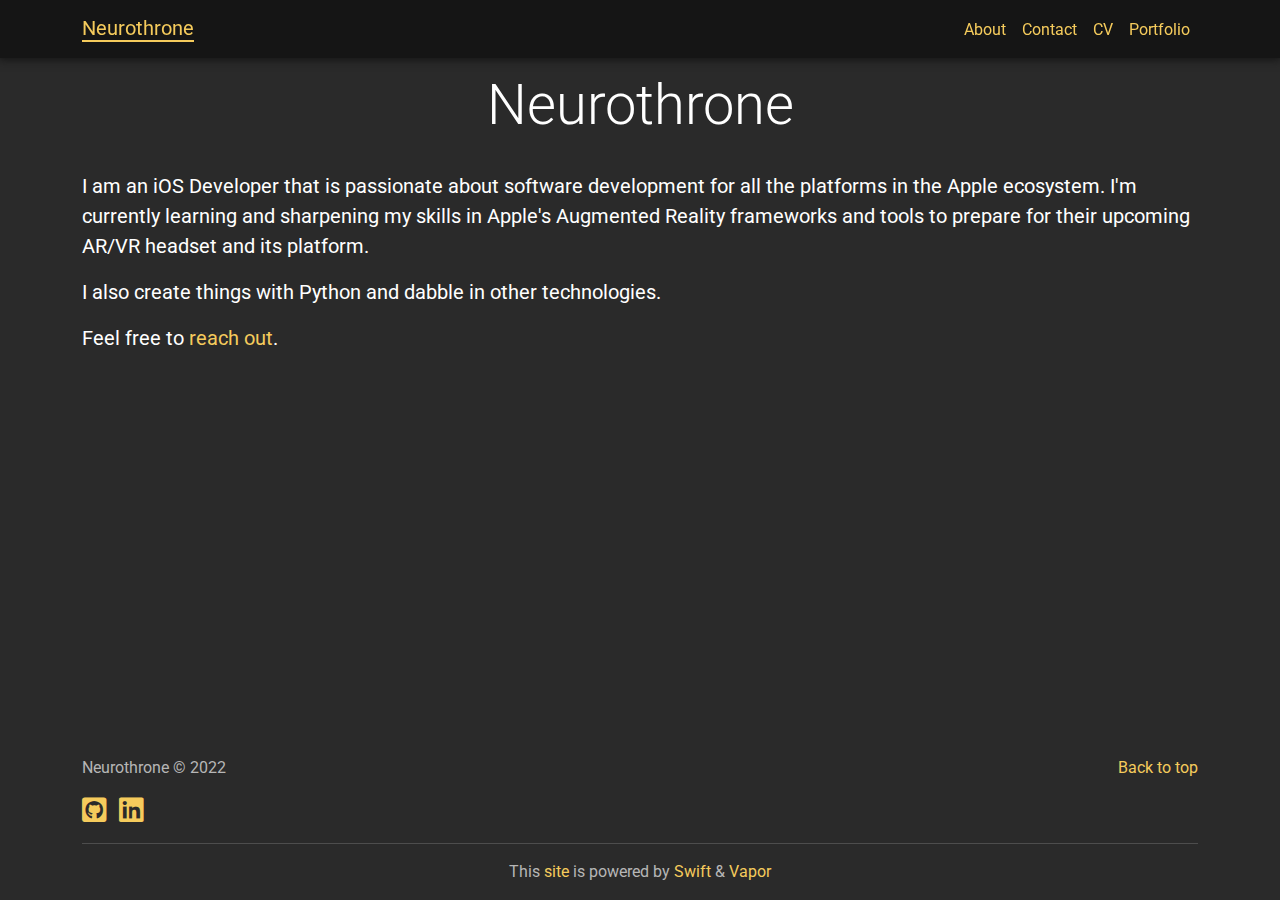
==== commit d5b8a84b: "add site redirect to neurothrone-tech portfolio" ====
--- a/public/index.html
+++ b/public/index.html
@@ -41,7 +41,7 @@
     <div class="collapse navbar-collapse" id="global-navigation">
       <ul class="navbar-nav ms-auto">
         <li class="nav-item">
-          <a class="nav-link interactive-element interactive-link"
+          <a class="nav-link interactive-element"
              href="about.html">About</a>
         </li>
 
@@ -82,7 +82,7 @@
 
   <p>I also create things with Python and dabble in other technologies.</p>
 
-  <p>Feel free to <a class="interactive-link" href="contact.html">reach out</a>.</p>
+  <p>Feel free to <a class="interactive-element" href="contact.html">reach out</a>.</p>
 </main>
 
 <!-- Footer -->
@@ -93,7 +93,7 @@
     </div>
 
     <div class="col text-end">
-      <p><a class=" interactive-link"
+      <p><a class=" interactive-element"
             href="#">Back to top</a>
       </p>
     </div>
@@ -103,24 +103,24 @@
     <li class="list-inline-item">
       <a class="text-decoration-none"
          href="https://github.com/neurothrone">
-        <i class="fa-brands fa-github-square fs-3 interactive-link"></i>
+        <i class="fa-brands fa-github-square fs-3 interactive-element"></i>
       </a>
     </li>
     <li class="list-inline-item">
       <a class="text-decoration-none"
          href="https://linkedin.com/neurothrone">
-        <i class="fa-brands fa-linkedin fs-3 interactive-link"></i>
+        <i class="fa-brands fa-linkedin fs-3 interactive-element"></i>
       </a>
     </li>
   </ul>
 
   <hr>
 
-  <p class="text-center">This <a class="interactive-link" href="#">site</a> is powered by <a
-          class="interactive-link"
+  <p class="text-center">This <a class="interactive-element" href="portfolio.html#neurothrone-tech">site</a> is powered by <a
+          class="interactive-element"
           href="https://swift.org"
           target="_blank">Swift</a> & <a
-          class="interactive-link"
+          class="interactive-element"
           href="https://vapor.codes"
           target="_blank">Vapor</a>
   </p>
